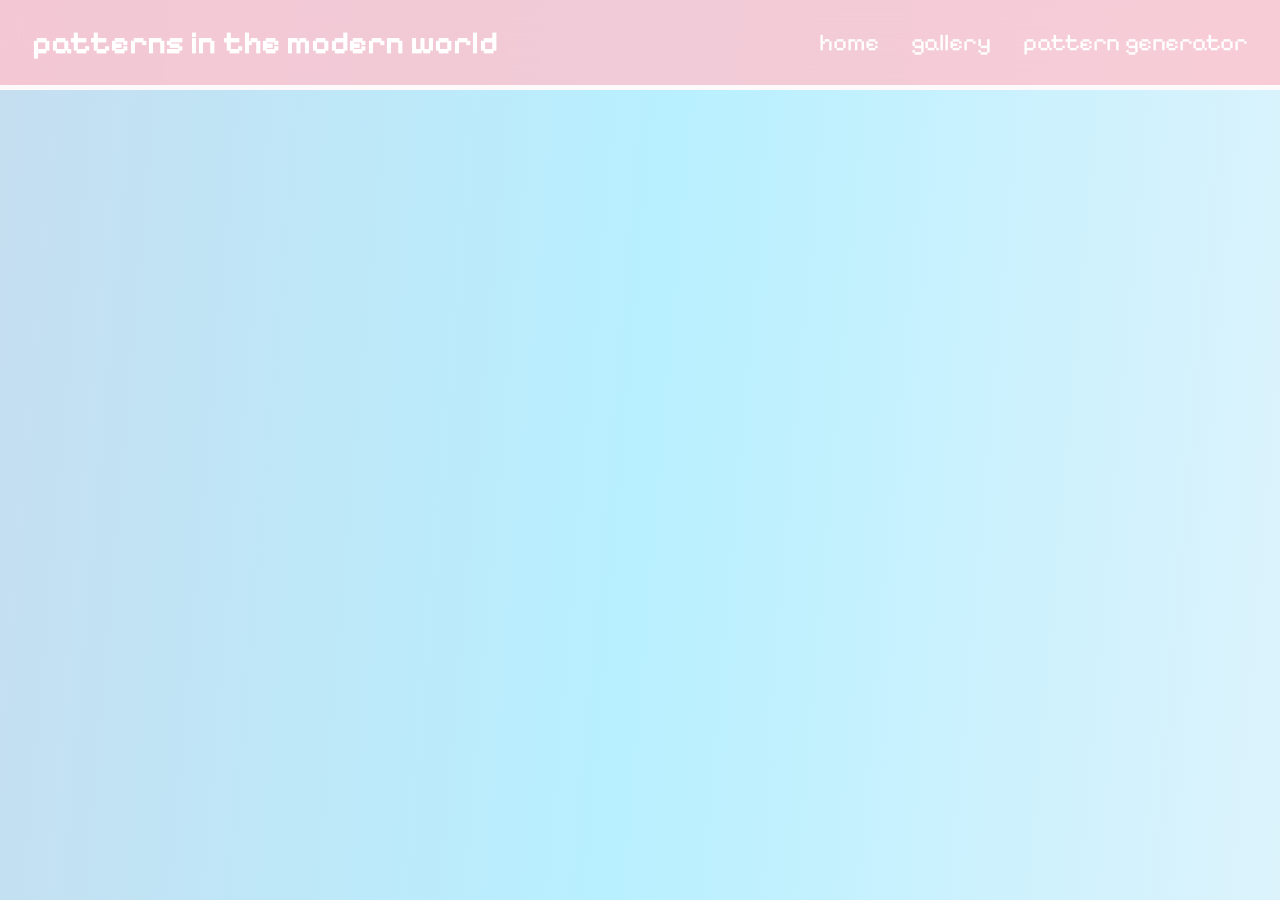
==== gallery.html @ 5f68f00e "Added cursor trail, basic introduction container on home page" ====
<!DOCTYPE html>
<html lang="en">
<head>
    <meta charset="UTF-8">
    <link href='https://fonts.googleapis.com/css?family=Pixelify Sans' rel='stylesheet'>
    <link rel="icon" href="assets/icon.ico">
    <meta name="viewport" content="width=device-width, initial-scale=1.0">
    <link rel="stylesheet" href="style.css">
    <title>Patterns in the Modern World</title>
</head>
<body>
    <div class="cursor"></div>
    <header class="nav-header">
        <h1>patterns in the modern world</h1>
        <ul>
            <li><a href="index.html">home</a></li>
            <li><a href="gallery.html">gallery</a></li>
            <li><a href="pattern_generator.html">pattern generator</a></li>
        </ul>
    </header>
    <script src="cursor.js"></script>
</body>
</html>
---- style.css ----
:root {
    --pink: #ffc2cd;
    --pink-glass: rgba(255, 194, 205, 0.8);
    --white-edge: rgba(255, 255, 255, 0.9);
    --link-hover: #d1ebff;
    --font: 'Pixelify Sans', monospace;
}

html {
    height: 100%;
    cursor: url('assets/normal_pink.gif') 8 8, auto;
}

body {
    margin: 0;
    font-family: var(--font);
    background: #c5def0; /* fallback */
    background: linear-gradient(
    95deg,
    #c5def0 0%,
    #b8f0ff 50%,
    #dcf3fc 100%
);
}

a, button {
    cursor: url('assets/link_pink.gif') 16 16, pointer;
}

.cursor, .cursor-trail {
    position: fixed;
    z-index: 9999;
    pointer-events: none;
    transform: translate(-50%, -50%);
}

.cursor-trail {
    border-radius: 50%;
}

.nav-header {
    position: sticky;
    top: 0; 
    z-index: 1000;
    box-sizing: border-box;
    width: 100%;
    height: 90px;
    padding: 0 2rem;
    display: flex;
    justify-content: space-between;
    align-items: center;
    color: white;
    background-color: var(--pink-glass);
    -webkit-backdrop-filter: blur(20px);
    backdrop-filter: blur(20px);
    border-bottom: 5px solid var(--white-edge);
}

.nav-header ul {
    display: flex;
    gap: 2rem;
    margin: 0;
    padding: 0;
    list-style: none;
}

.nav-header a {
    color: white;
    font-size: clamp(1rem, 2vw, 1.5rem);
    text-decoration: none;
    transition: color 0.2s ease;
}

.nav-header a:hover {
    color: var(--link-hover);
}

#container {
    width: 65%;
    margin: 1% auto 0;
    background-color: var(--pink);
    color: black;
    border: 2px outset var(--pink);
    border-radius: 12px;
}

#home-content {
    box-sizing: border-box;
    height: 950px;
    margin: 0 5px 5px;  
    padding: 10px;
    background: white;
    text-align: center;
    overflow: auto;
}

@media (max-width: 700px) {
.nav-header {
    height: auto;
    min-height: 90px;
    flex-direction: column;
    justify-content: center;
    gap: 0.5rem;
    padding: 0.75rem 1rem;
}
#container {
    width: 92%;
}
}

.title-bar {
    display: flex;
    justify-content: space-between;
    align-items: center;
    margin: 5px 5px 0;
    padding: 4px 6px;
    background: linear-gradient(90deg, #ff9fb2, #ffc2cd);
    color: white;
    font-size: 1.1rem;
    border-radius: 8px 8px 0 0;
    user-select: none;
}

.title-bar-controls {
    display: flex;
    gap: 4px;
}

.title-btn {
    position: relative;
    box-sizing: border-box;
    width: 22px;
    height: 22px;
    display: flex;
    align-items: center;
    justify-content: center;
    background: var(--pink);
    color: rgb(252, 242, 242);
    border: 2px outset var(--pink);
    line-height: 1;
}

.minimize::before {
    content: "";
    width: 8px;
    height: 2px;
    background: rgb(255, 255, 255);
    margin-top: 8px;
}

.maximize::before {
    content: "";
    width: 8px;
    height: 8px;
    border: 2px solid rgb(255, 255, 255);
    border-top-width: 3px;
    box-sizing: border-box;
}
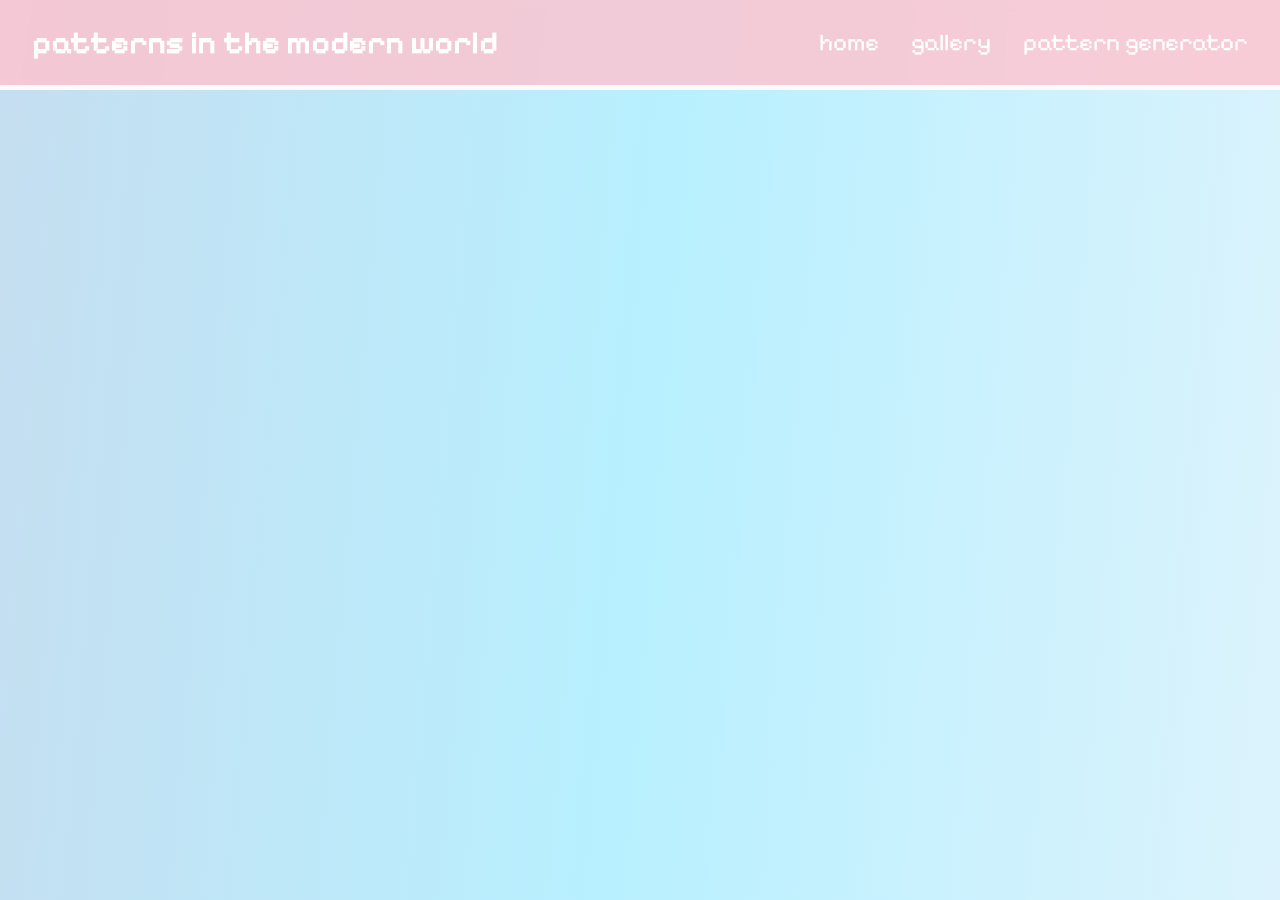
==== commit 9de182eb: "Added comment" ====
--- a/gallery.html
+++ b/gallery.html
@@ -20,4 +20,5 @@
     </header>
     <script src="cursor.js"></script>
 </body>
-</html>+</html>
+<!--this is a note-->
--- a/style.css
+++ b/style.css
@@ -1,8 +1,13 @@
+/* BASE */
 :root {
     --pink: #ffc2cd;
     --pink-glass: rgba(255, 194, 205, 0.8);
     --white-edge: rgba(255, 255, 255, 0.9);
+    --off-blue: rgb(211, 218, 253);
+    --deep-pink: rgb(255, 133, 154);
     --link-hover: #d1ebff;
+    --baby-blue: #b4deff;
+    --off-white: #f5f5f5;
     --font: 'Pixelify Sans', monospace;
 }
 
@@ -15,16 +20,11 @@
     margin: 0;
     font-family: var(--font);
     background: #c5def0; /* fallback */
-    background: linear-gradient(
-    95deg,
-    #c5def0 0%,
-    #b8f0ff 50%,
-    #dcf3fc 100%
-);
+    background: linear-gradient(95deg, #c5def0 0%, #b8f0ff 50%, #dcf3fc 100%);
 }
 
 a, button {
-    cursor: url('assets/link_pink.gif') 16 16, pointer;
+    cursor: url('assets/link_pink.gif') 8 8, pointer;
 }
 
 .cursor, .cursor-trail {
@@ -38,9 +38,10 @@
     border-radius: 50%;
 }
 
+/* NAV HEADER */
 .nav-header {
     position: sticky;
-    top: 0; 
+    top: 0;
     z-index: 1000;
     box-sizing: border-box;
     width: 100%;
@@ -51,8 +52,8 @@
     align-items: center;
     color: white;
     background-color: var(--pink-glass);
-    -webkit-backdrop-filter: blur(20px);
-    backdrop-filter: blur(20px);
+    -webkit-backdrop-filter: blur(5px);
+    backdrop-filter: blur(5px);
     border-bottom: 5px solid var(--white-edge);
 }
 
@@ -71,50 +72,69 @@
     transition: color 0.2s ease;
 }
 
-.nav-header a:hover {
+.nav-header a:hover,
+.intro-text-panel a:hover {
     color: var(--link-hover);
 }
 
-#container {
-    width: 65%;
-    margin: 1% auto 0;
+/* WINDOW FRAMES */
+#container,
+.sidebar-window {
     background-color: var(--pink);
     color: black;
     border: 2px outset var(--pink);
     border-radius: 12px;
 }
 
+#container {
+    width: 75%;
+    margin: 1% auto 0;
+}
+
+.page-layout {
+    display: flex;
+    align-items: flex-start;
+    justify-content: center;
+    gap: 20px;
+    width: 92%;
+    max-width: 1600px;
+    margin: 1% auto 0;
+}
+
+.page-layout #container {
+    flex: 1;
+    min-width: 0;
+    width: auto;
+    margin: 0;
+}
+
+.sidebar-window {
+    flex: 0 0 300px;
+    box-sizing: border-box;
+}
+
+#home-content,
+.sidebar-body {
+    box-sizing: border-box;
+    height: 590px;
+    margin: 0 5px 5px;
+    padding: 10px;
+    background: var(--off-white);
+    overflow: auto;
+}
+
 #home-content {
-    box-sizing: border-box;
-    height: 950px;
-    margin: 0 5px 5px;  
-    padding: 10px;
-    background: white;
     text-align: center;
-    overflow: auto;
-}
-
-@media (max-width: 700px) {
-.nav-header {
-    height: auto;
-    min-height: 90px;
-    flex-direction: column;
-    justify-content: center;
-    gap: 0.5rem;
-    padding: 0.75rem 1rem;
-}
-#container {
-    width: 92%;
-}
-}
-
+}
+
+/* TITLE BAR */
 .title-bar {
     display: flex;
     justify-content: space-between;
     align-items: center;
     margin: 5px 5px 0;
     padding: 4px 6px;
-    background: linear-gradient(90deg, #ff9fb2, #ffc2cd);
+    background: linear-gradient(90deg, var(--deep-pink), #ffc2cd);
     color: white;
     font-size: 1.1rem;
     border-radius: 8px 8px 0 0;
@@ -140,19 +160,213 @@
     line-height: 1;
 }
 
+.minimize::before,
+.maximize::before {
+    content: "";
+    background: white;
+}
+
 .minimize::before {
-    content: "";
     width: 8px;
     height: 2px;
-    background: rgb(255, 255, 255);
     margin-top: 8px;
 }
 
 .maximize::before {
-    content: "";
     width: 8px;
     height: 8px;
-    border: 2px solid rgb(255, 255, 255);
+    box-sizing: border-box;
+    background: none;
+    border: 2px solid white;
     border-top-width: 3px;
-    box-sizing: border-box;
+}
+
+/* MARQUEE */
+.marquee-container {
+    background: var(--deep-pink);
+    color: white;
+    padding: 5px 0;
+    margin: 10px 0;
+    border-radius: 1cap;
+    overflow: hidden;
+    white-space: nowrap;
+    border: 2px solid var(--white-edge);
+}
+
+.marquee-content {
+    display: inline-block;
+    animation: marquee 20s linear infinite;
+    font-size: 20px;
+    padding-left: 100%;
+}
+
+@keyframes marquee {
+    from { transform: translateX(0); }
+    to   { transform: translateX(-100%); }
+}
+
+/* SHARED PANEL BOX STYLE (intro n sidebar containers) */
+.intro-main-image,
+.intro-profile-img,
+.intro-text-panel,
+.sidebar-clock,
+.sidebar-featured,
+.sidebar-credits {
+    box-sizing: border-box;
+    border: 2px solid var(--deep-pink);
+    border-radius: 10px;
+}
+
+.intro-main-image,
+.intro-profile-img,
+.sidebar-featured {
+    position: relative;
+    overflow: hidden;
+    background: var(--off-blue);
+}
+
+.intro-main-image img,
+.intro-profile-img img,
+.sidebar-featured img {
+    display: block;
+    width: 100%;
+    height: 100%;
+    object-fit: cover;
+}
+
+/* INTRO WINDOW CONTENT */
+.intro-panel {
+    display: flex;
+    align-items: stretch;
+    gap: 20px;
+    margin-top: 20px;
+    text-align: left;
+}
+
+.intro-main-image {
+    flex: 0 0 30%;
+}
+
+.intro-right-panels {
+    flex: 1;
+    min-width: 0;
+    display: flex;
+    flex-direction: column;
+    gap: 20px;
+}
+
+.intro-text-panel {
+    height: 340px;
+    padding: 12px 16px;
+    overflow-y: auto;
+}
+
+.intro-text-panel a {
+    color: var(--deep-pink);
+    text-decoration: none;
+    transition: color 0.2s ease;
+}
+
+.intro-profiles {
+    display: flex;
+    gap: 12px;
+}
+
+.intro-profile-img {
+    flex: 1;
+    aspect-ratio: 1 / 1;
+}
+
+/* SIDEBAR WINDOW CONTENT */
+.sidebar-body {
+    display: flex;
+    flex-direction: column;
+    gap: 12px;
+    text-align: left;
+}
+
+.sidebar-clock {
+    padding: 12px 16px;
+    text-align: center;
+    font-family: "Geist Pixel", sans-serif;
+}
+
+#clock-time {
+    color: var(--deep-pink);
+    font-size: 2.2rem;
+    line-height: 1.1;
+}
+
+#clock-date {
+    margin-top: 4px;
+    font-size: 0.9rem;
+}
+
+.sidebar-featured {
+    flex: 1;
+    min-height: 120px;
+}
+
+.sidebar-featured-caption {
+    position: absolute;
+    left: 0;
+    right: 0;
+    bottom: 0;
+    padding: 4px 8px;
+    background: var(--pink-glass);
+    color: white;
+    font-size: 0.9rem;
+    text-align: center;
+}
+
+.sidebar-credits {
+    max-height: 150px;
+    padding: 10px 16px;
+    overflow-y: auto;
+}
+
+.sidebar-credits h2 {
+    margin: 0 0 6px;
+    color: var(--deep-pink);
+    font-size: 1.1rem;
+}
+
+.sidebar-credits ul {
+    margin: 0;
+    padding-left: 1.1rem;
+    font-size: 0.9rem;
+}
+
+
+@media (max-width: 700px) {
+    .nav-header {
+        height: auto;
+        min-height: 90px;
+        flex-direction: column;
+        justify-content: center;
+        gap: 0.5rem;
+        padding: 0.75rem 1rem;
+    }
+
+    #container {
+        width: 92%;
+    }
+
+    .page-layout {
+        flex-direction: column;
+        align-items: stretch;
+    }
+
+    .sidebar-window {
+        flex: none;
+    }
+
+    .intro-panel {
+        flex-direction: column;
+    }
+
+    .intro-main-image {
+        flex: none;
+        height: 300px;
+    }
 }
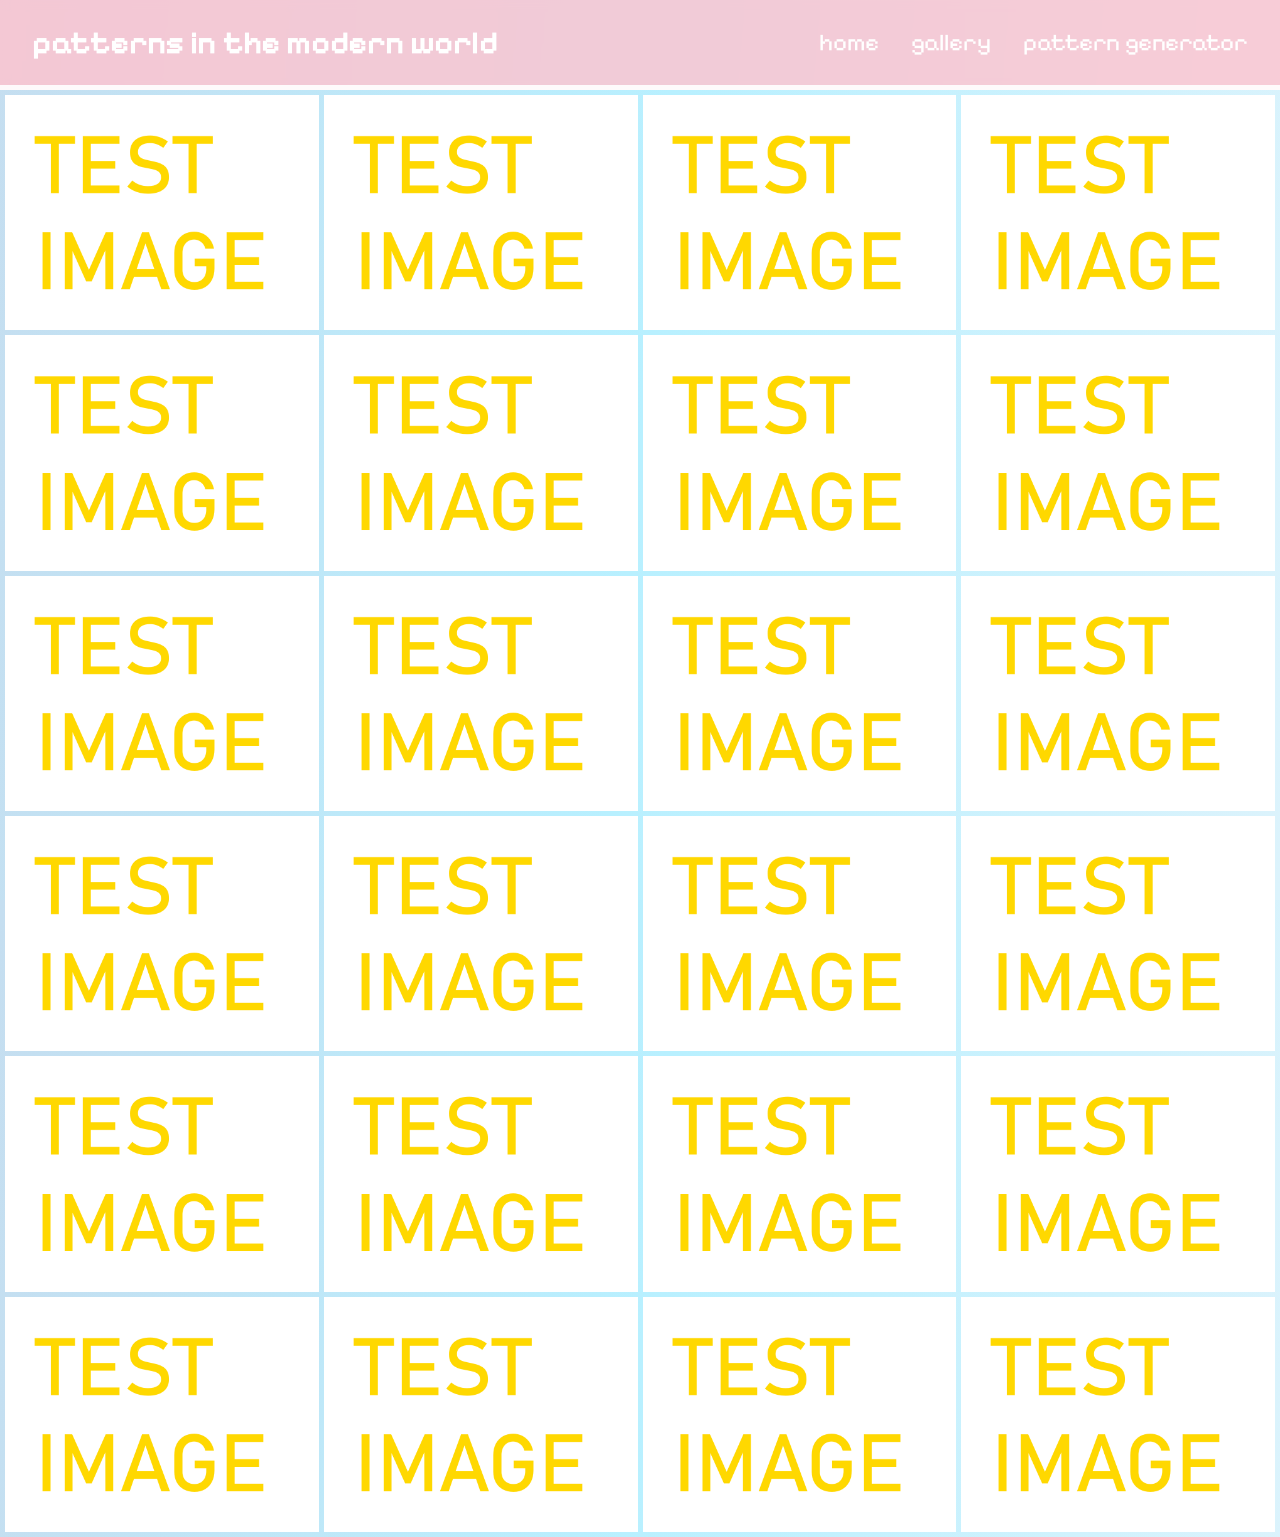
==== commit 71604be7: "Gallery v1" ====
--- a/gallery.html
+++ b/gallery.html
@@ -1,13 +1,16 @@
 <!DOCTYPE html>
 <html lang="en">
+
 <head>
     <meta charset="UTF-8">
     <link href='https://fonts.googleapis.com/css?family=Pixelify Sans' rel='stylesheet'>
     <link rel="icon" href="assets/icon.ico">
     <meta name="viewport" content="width=device-width, initial-scale=1.0">
     <link rel="stylesheet" href="style.css">
+    <link rel="stylesheet" href="gallery.css">
     <title>Patterns in the Modern World</title>
 </head>
+
 <body>
     <div class="cursor"></div>
     <header class="nav-header">
@@ -20,5 +23,36 @@
     </header>
     <script src="cursor.js"></script>
 </body>
-</html>
-<!--this is a note-->+    <div class="gallery">
+        <img src="images/dummy_img.png">
+        <img src="images/dummy_img.png">
+        <img src="images/dummy_img.png">
+        <img src="images/dummy_img.png">
+
+        <img src="images/dummy_img.png">
+        <img src="images/dummy_img.png">
+        <img src="images/dummy_img.png">
+        <img src="images/dummy_img.png">
+
+        <img src="images/dummy_img.png">
+        <img src="images/dummy_img.png">
+        <img src="images/dummy_img.png">
+        <img src="images/dummy_img.png">
+
+        <img src="images/dummy_img.png">
+        <img src="images/dummy_img.png">
+        <img src="images/dummy_img.png">
+        <img src="images/dummy_img.png">
+
+        <img src="images/dummy_img.png">
+        <img src="images/dummy_img.png">
+        <img src="images/dummy_img.png">
+        <img src="images/dummy_img.png">
+
+        <img src="images/dummy_img.png">
+        <img src="images/dummy_img.png">
+        <img src="images/dummy_img.png">
+        <img src="images/dummy_img.png">
+    </div>
+
+</html>
--- a/style.css
+++ b/style.css
@@ -7,7 +7,7 @@
     --deep-pink: rgb(255, 133, 154);
     --link-hover: #d1ebff;
     --baby-blue: #b4deff;
-    --off-white: #f5f5f5;
+    --off-white: #fefdfd;
     --font: 'Pixelify Sans', monospace;
 }
 
--- a/gallery.css
+++ b/gallery.css
@@ -0,0 +1,17 @@
+.gallery {
+    padding: 5px 5px 5px 5px; 
+
+    display: grid;
+    grid-template-columns: 0.25fr 0.25fr 0.25fr 0.25fr;
+    column-gap: 5px;
+    row-gap: 5px;
+    align-items: center;
+ 
+    overflow: hidden;
+    }
+    
+img {
+    width: 100%;
+    height: auto;
+    display: block;
+    }
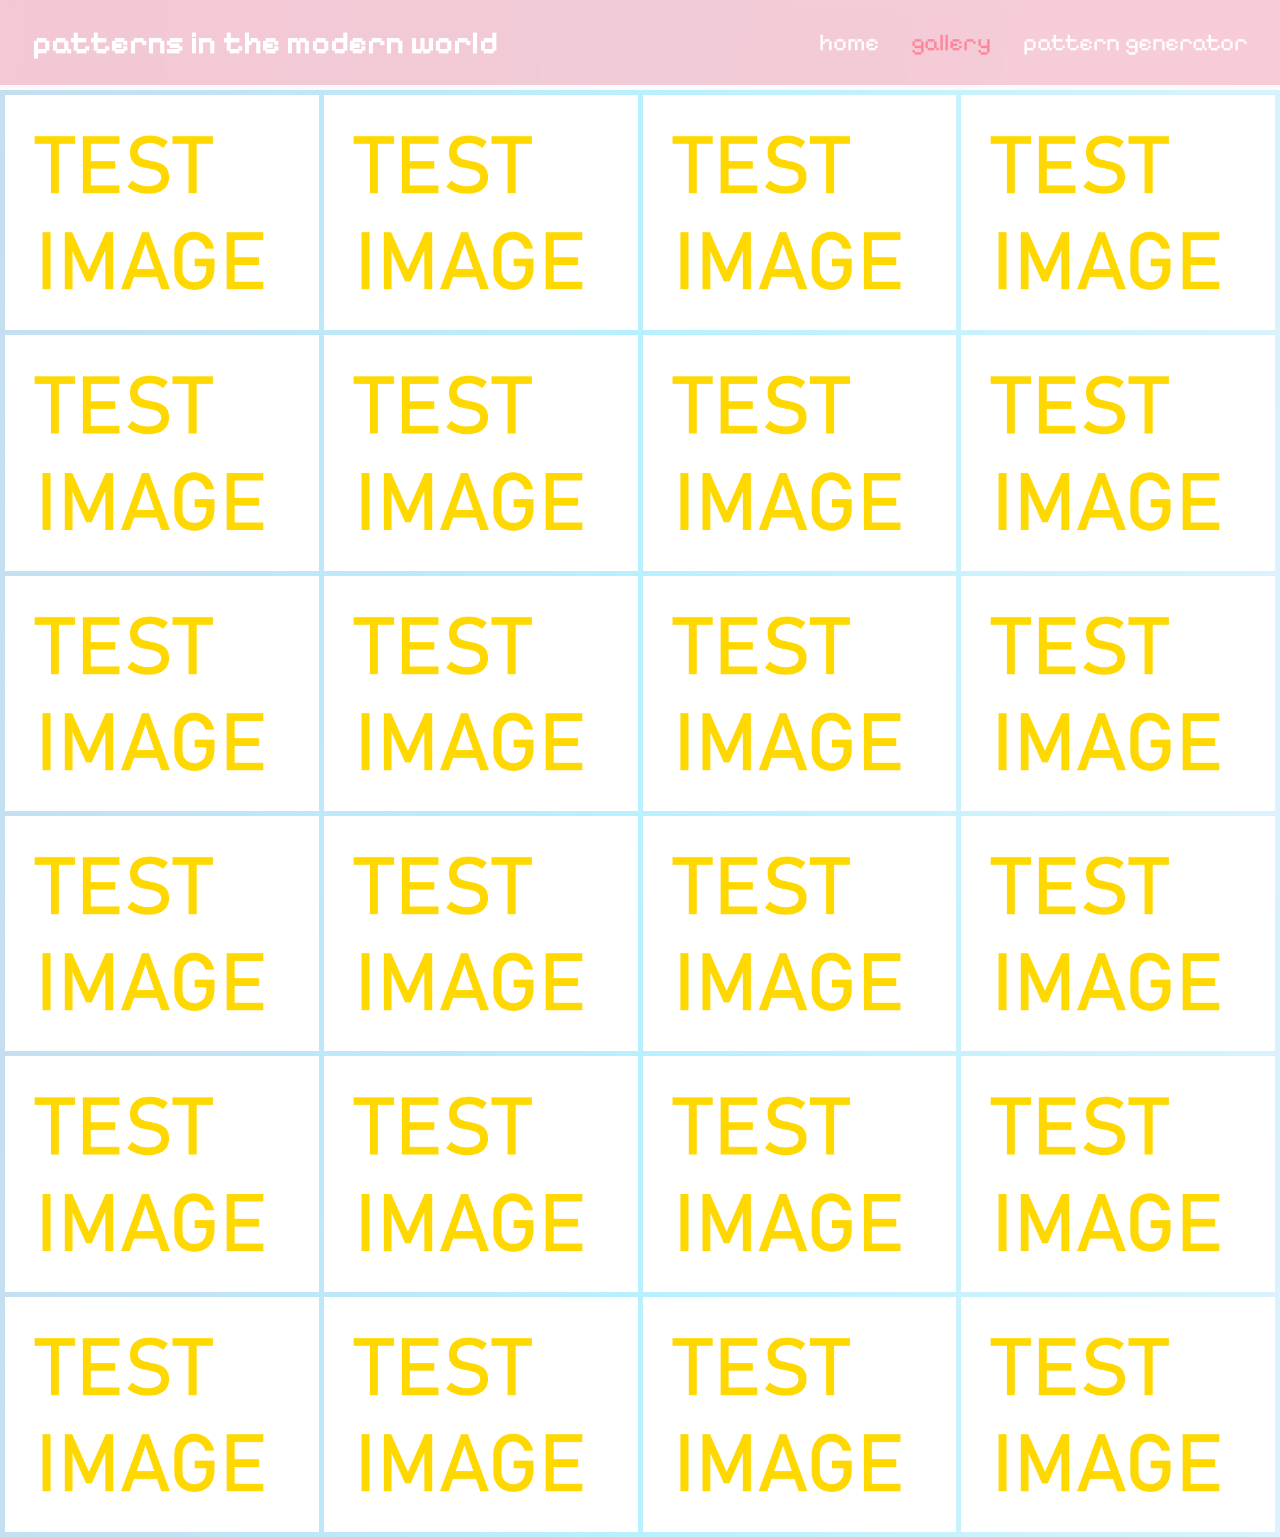
==== commit b59c8180: "Updated selected tab on nav" ====
--- a/gallery.html
+++ b/gallery.html
@@ -17,7 +17,7 @@
         <h1>patterns in the modern world</h1>
         <ul>
             <li><a href="index.html">home</a></li>
-            <li><a href="gallery.html">gallery</a></li>
+            <li><a class="active" href="gallery.html">gallery</a></li>
             <li><a href="pattern_generator.html">pattern generator</a></li>
         </ul>
     </header>
--- a/style.css
+++ b/style.css
@@ -77,6 +77,10 @@
     color: var(--link-hover);
 }
 
+.nav-header a.active {
+    color: var(--deep-pink);
+}
+
 /* WINDOW FRAMES */
 #container,
 .sidebar-window {
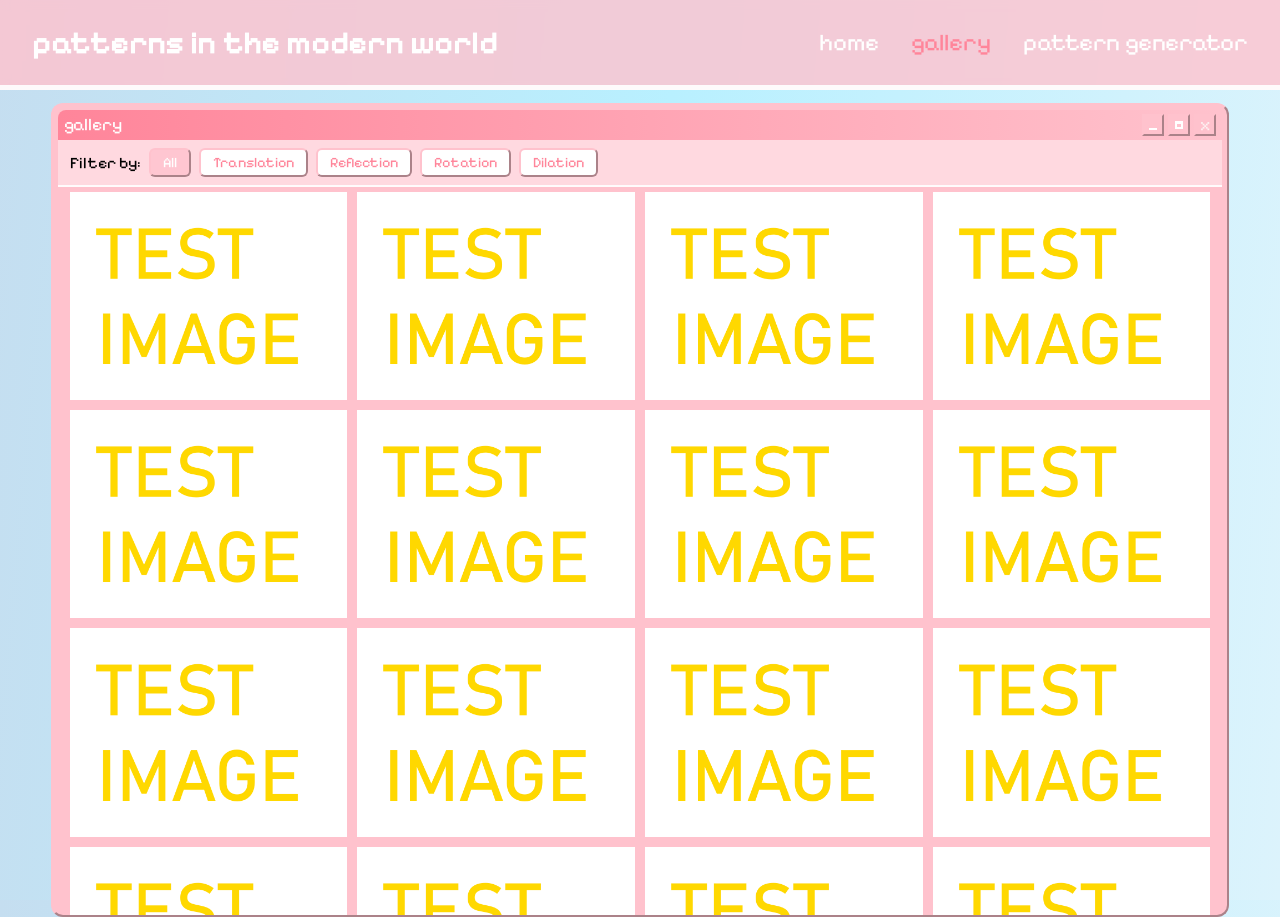
==== commit e15624a8: "Gallery v1.2" ====
--- a/gallery.html
+++ b/gallery.html
@@ -11,7 +11,7 @@
     <title>Patterns in the Modern World</title>
 </head>
 
-<body>
+<body class="no-scrollbar">
     <div class="cursor"></div>
     <header class="nav-header">
         <h1>patterns in the modern world</h1>
@@ -22,37 +22,98 @@
         </ul>
     </header>
     <script src="cursor.js"></script>
-</body>
-    <div class="gallery">
-        <img src="images/dummy_img.png">
-        <img src="images/dummy_img.png">
-        <img src="images/dummy_img.png">
-        <img src="images/dummy_img.png">
+    
+    <div class="page-layout">
+        <div id="container">
+            <div class="title-bar">
+                <span class="title-bar-text">gallery</span>
+                <div class="title-bar-controls" aria-hidden="true">
+                    <span class="title-btn minimize"></span>
+                    <span class="title-btn maximize"></span>
+                    <span class="title-btn close">x</span>
+                </div>
+            </div>
 
-        <img src="images/dummy_img.png">
-        <img src="images/dummy_img.png">
-        <img src="images/dummy_img.png">
-        <img src="images/dummy_img.png">
+            <div class="gallery-filter">
+                Filter by:
+                <button class="filter-btn active" data-filter="all">All</button>
+                <button class="filter-btn" data-filter="translation">Translation</button>
+                <button class="filter-btn" data-filter="reflection">Reflection</button>
+                <button class="filter-btn" data-filter="rotation">Rotation</button>
+                <button class="filter-btn" data-filter="dilation">Dilation</button>
+            </div>
 
-        <img src="images/dummy_img.png">
-        <img src="images/dummy_img.png">
-        <img src="images/dummy_img.png">
-        <img src="images/dummy_img.png">
+            <div class="gallery">
 
-        <img src="images/dummy_img.png">
-        <img src="images/dummy_img.png">
-        <img src="images/dummy_img.png">
-        <img src="images/dummy_img.png">
+                <div class="gallery-item" data-category="translation">
+                    <img src="images/dummy_img.png" alt="Translation pattern">
+                </div>
 
-        <img src="images/dummy_img.png">
-        <img src="images/dummy_img.png">
-        <img src="images/dummy_img.png">
-        <img src="images/dummy_img.png">
+                <div class="gallery-item" data-category="reflection">
+                    <img src="images/dummy_img.png" alt="Reflection pattern">
+                </div>
 
-        <img src="images/dummy_img.png">
-        <img src="images/dummy_img.png">
-        <img src="images/dummy_img.png">
-        <img src="images/dummy_img.png">
+                <div class="gallery-item" data-category="rotation">
+                    <img src="images/dummy_img.png" alt="Rotation pattern">
+                </div>
+
+                <div class="gallery-item" data-category="dilation">
+                    <img src="images/dummy_img.png" alt="Dilation pattern">
+                </div>
+
+                <div class="gallery-item" data-category="translation">
+                    <img src="images/dummy_img.png" alt="Translation pattern">
+                </div>
+
+                <div class="gallery-item" data-category="reflection">
+                    <img src="images/dummy_img.png" alt="Reflection pattern">
+                </div>
+
+                <div class="gallery-item" data-category="translation">
+                    <img src="images/dummy_img.png" alt="Translation pattern">
+                </div>
+
+                <div class="gallery-item" data-category="reflection">
+                    <img src="images/dummy_img.png" alt="Reflection pattern">
+                </div>
+
+                <div class="gallery-item" data-category="translation">
+                    <img src="images/dummy_img.png" alt="Translation pattern">
+                </div>
+
+                <div class="gallery-item" data-category="reflection">
+                    <img src="images/dummy_img.png" alt="Reflection pattern">
+                </div>
+
+                <div class="gallery-item" data-category="rotation">
+                    <img src="images/dummy_img.png" alt="Rotation pattern">
+                </div>
+
+                <div class="gallery-item" data-category="reflection">
+                    <img src="images/dummy_img.png" alt="Dilation pattern">
+                </div>
+
+                <div class="gallery-item" data-category="translation">
+                    <img src="images/dummy_img.png" alt="Translation pattern">
+                </div>
+
+                <div class="gallery-item" data-category="reflection">
+                    <img src="images/dummy_img.png" alt="Reflection pattern">
+                </div>
+
+                <div class="gallery-item" data-category="translation">
+                    <img src="images/dummy_img.png" alt="Translation pattern">
+                </div>
+
+                <div class="gallery-item" data-category="translation">
+                    <img src="images/dummy_img.png" alt="Reflection pattern">
+                </div>
+
+            </div>
+        </div>
     </div>
 
+    <script src="gallery.js"></script>
+</body>
+
 </html>
--- a/style.css
+++ b/style.css
@@ -14,6 +14,15 @@
 html {
     height: 100%;
     cursor: url('assets/normal_pink.gif') 8 8, auto;
+
+    /* removes scroll bar */
+    overflow-y: scroll;
+    scrollbar-width: none;
+    -ms-overflow-style: none;
+}
+
+html::-webkit-scrollbar {
+    display: none;
 }
 
 body {
--- a/gallery.css
+++ b/gallery.css
@@ -1,17 +1,100 @@
+/* MAIN CONTAINER */
+#container {
+    display: flex;
+    flex-direction: column;
+    height: calc(100vh - 90px);
+    min-height: 0;
+}
+
+
+/* TITLE BAR */
+.title-bar {
+    flex-shrink: 0;
+}
+
+
+/* PINK FILTER BAR */
+.gallery-filter {
+    display: flex;
+    flex-wrap: wrap;
+    align-items: center;
+    gap: 8px;
+
+    margin: 0 5px;
+    padding: 8px 12px;
+
+    background: #ffd9e0;
+    border-bottom: 2px solid var(--white-edge);
+
+    flex-shrink: 0;
+}
+
+
+/* FILTER BUTTONS */
+.filter-btn {
+    padding: 4px 12px;
+    font-family: var(--font);
+    font-size: 0.9rem;
+    color: var(--deep-pink);
+    background: white;
+    border: 2px outset var(--pink);
+    border-radius: 6px;
+    cursor: pointer;
+}
+
+.filter-btn:hover {
+    background: var(--link-hover);
+}
+
+.filter-btn.active {
+    background-color: var(--pink-glass);
+    color: white;
+}
+
+
+/* SCROLLABLE GALLERY */
 .gallery {
-    padding: 5px 5px 5px 5px; 
+    padding: 5px;
 
     display: grid;
-    grid-template-columns: 0.25fr 0.25fr 0.25fr 0.25fr;
-    column-gap: 5px;
-    row-gap: 5px;
+    grid-template-columns: repeat(4, 0.245fr);
+    column-gap: 10px;
+    row-gap: 10px;
+
+    justify-content: center;
+    align-content: start;
     align-items: center;
- 
-    overflow: hidden;
-    }
-    
-img {
+
+    flex: 1;
+    min-height: 0;
+    overflow-y: auto;
+
+    scrollbar-width: none;
+    -ms-overflow-style: none;
+}
+
+.gallery::-webkit-scrollbar {
+    display: none;
+}
+
+
+/* GALLERY IMAGES */
+.gallery img {
     width: 100%;
     height: auto;
     display: block;
-    }+}
+
+.gallery-item {
+    width: 100%;
+}
+
+.gallery-item img {
+    width: 100%;
+    height: auto;
+    display: block;
+}
+
+.gallery-item.hide {
+    display: none;
+}
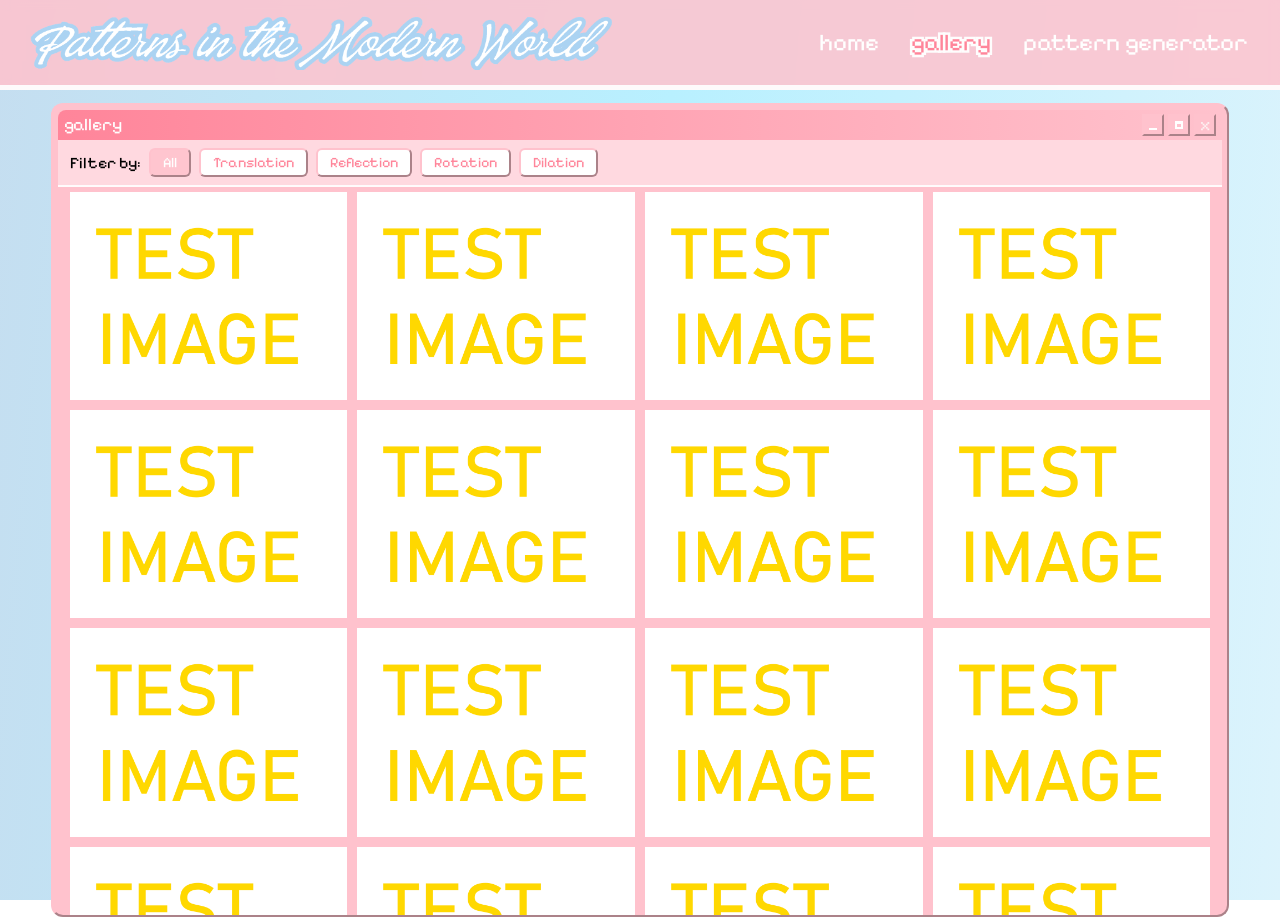
==== commit 7b7c09aa: "Some style changes 1. Added my profile image 2. Slightly turned down the nav bar opacity 3. Added si" ====
--- a/gallery.html
+++ b/gallery.html
@@ -14,7 +14,11 @@
 <body class="no-scrollbar">
     <div class="cursor"></div>
     <header class="nav-header">
-        <h1>patterns in the modern world</h1>
+        <h1 class="site-logo">
+            <a href="index.html">
+                <img src="assets/site-logo.png" alt="patterns in the modern world">
+            </a>
+        </h1>
         <ul>
             <li><a href="index.html">home</a></li>
             <li><a class="active" href="gallery.html">gallery</a></li>
--- a/style.css
+++ b/style.css
@@ -1,7 +1,7 @@
 /* BASE */
 :root {
     --pink: #ffc2cd;
-    --pink-glass: rgba(255, 194, 205, 0.8);
+    --pink-glass: rgba(255, 194, 205, 0.85);
     --white-edge: rgba(255, 255, 255, 0.9);
     --off-blue: rgb(211, 218, 253);
     --deep-pink: rgb(255, 133, 154);
@@ -28,8 +28,13 @@
 body {
     margin: 0;
     font-family: var(--font);
-    background: #c5def0; /* fallback */
-    background: linear-gradient(95deg, #c5def0 0%, #b8f0ff 50%, #dcf3fc 100%);
+    background-image: 
+        url('assets/calm-blue.PNG'),
+        linear-gradient(95deg, #c5def0 0%, #b8f0ff 50%, #dcf3fc 100%);
+    background-size: cover;
+    background-repeat: no-repeat;
+    background-attachment: fixed;
+    background-position: center center;
 }
 
 a, button {
@@ -88,6 +93,30 @@
 
 .nav-header a.active {
     color: var(--deep-pink);
+    -webkit-text-stroke: 5px var(--off-white);
+    paint-order: stroke fill;
+}
+
+/* SITE LOGO */
+.site-logo {
+    margin: 0;
+    height: 100%;
+    display: flex;
+    align-items: center;
+}
+
+.site-logo a {
+    display: flex;
+    align-items: center;
+    height: 100%;
+}
+
+.site-logo img {
+    display: block;
+    height: 55px;  
+    width: auto;  
+    position: relative;
+    left: -15px;   
 }
 
 /* WINDOW FRAMES */
@@ -307,6 +336,7 @@
 #clock-time {
     color: var(--deep-pink);
     font-size: 2.2rem;
+    font-weight: 800;
     line-height: 1.1;
 }
 
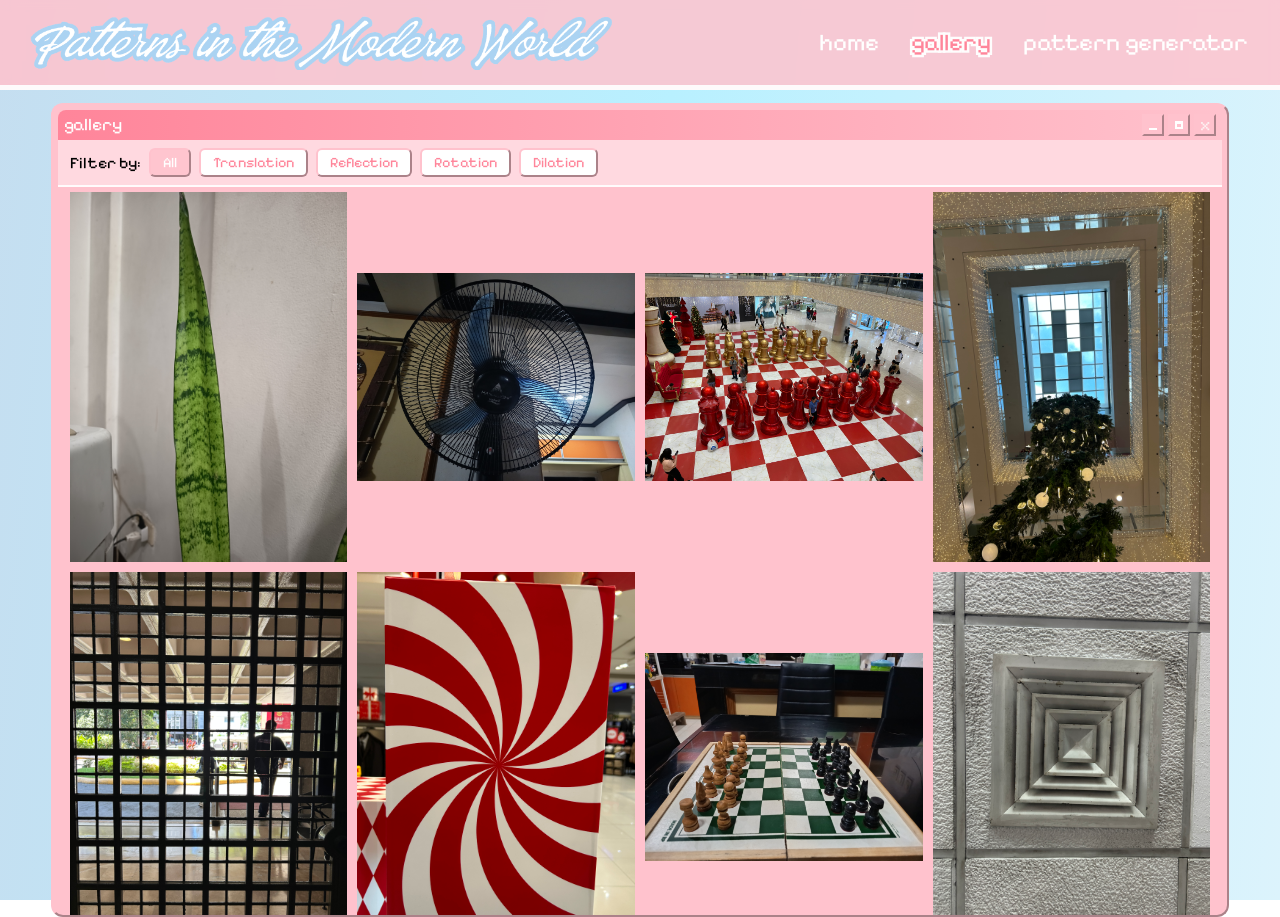
==== commit f0e470c6: "Gallery v2" ====
--- a/gallery.html
+++ b/gallery.html
@@ -1,123 +1,480 @@
+
 <!DOCTYPE html>
 <html lang="en">
 
 <head>
     <meta charset="UTF-8">
-    <link href='https://fonts.googleapis.com/css?family=Pixelify Sans' rel='stylesheet'>
+    <link href="https://fonts.googleapis.com/css?family=Pixelify+Sans" rel="stylesheet">
     <link rel="icon" href="assets/icon.ico">
     <meta name="viewport" content="width=device-width, initial-scale=1.0">
+
     <link rel="stylesheet" href="style.css">
     <link rel="stylesheet" href="gallery.css">
+
     <title>Patterns in the Modern World</title>
 </head>
 
 <body class="no-scrollbar">
+
     <div class="cursor"></div>
+
+    <!-- ================================== -->
+    <!-- NAVIGATION BAR -->
+    <!-- ================================== -->
+
     <header class="nav-header">
+
         <h1 class="site-logo">
             <a href="index.html">
                 <img src="assets/site-logo.png" alt="patterns in the modern world">
             </a>
         </h1>
+
         <ul>
             <li><a href="index.html">home</a></li>
             <li><a class="active" href="gallery.html">gallery</a></li>
             <li><a href="pattern_generator.html">pattern generator</a></li>
         </ul>
+
     </header>
+
     <script src="cursor.js"></script>
-    
+
+
+    <!-- ================================== -->
+    <!-- GALLERY LAYOUT -->
+    <!-- ================================== -->
+
     <div class="page-layout">
+
         <div id="container">
+
+            <!-- GALLERY TITLE BAR -->
+
             <div class="title-bar">
+
                 <span class="title-bar-text">gallery</span>
+
                 <div class="title-bar-controls" aria-hidden="true">
                     <span class="title-btn minimize"></span>
                     <span class="title-btn maximize"></span>
                     <span class="title-btn close">x</span>
                 </div>
-            </div>
+
+            </div>
+
+
+            <!-- ================================== -->
+            <!-- FILTER BUTTONS -->
+            <!-- ================================== -->
 
             <div class="gallery-filter">
+
                 Filter by:
-                <button class="filter-btn active" data-filter="all">All</button>
-                <button class="filter-btn" data-filter="translation">Translation</button>
-                <button class="filter-btn" data-filter="reflection">Reflection</button>
-                <button class="filter-btn" data-filter="rotation">Rotation</button>
-                <button class="filter-btn" data-filter="dilation">Dilation</button>
-            </div>
+
+                <button class="filter-btn active" data-filter="all">
+                    All
+                </button>
+
+                <button class="filter-btn" data-filter="translation">
+                    Translation
+                </button>
+
+                <button class="filter-btn" data-filter="reflection">
+                    Reflection
+                </button>
+
+                <button class="filter-btn" data-filter="rotation">
+                    Rotation
+                </button>
+
+                <button class="filter-btn" data-filter="dilation">
+                    Dilation
+                </button>
+
+            </div>
+
+
+            <!-- ================================== -->
+            <!-- GALLERY IMAGES -->
+            <!-- ================================== -->
 
             <div class="gallery">
 
-                <div class="gallery-item" data-category="translation">
-                    <img src="images/dummy_img.png" alt="Translation pattern">
-                </div>
-
-                <div class="gallery-item" data-category="reflection">
-                    <img src="images/dummy_img.png" alt="Reflection pattern">
-                </div>
-
-                <div class="gallery-item" data-category="rotation">
-                    <img src="images/dummy_img.png" alt="Rotation pattern">
-                </div>
-
-                <div class="gallery-item" data-category="dilation">
-                    <img src="images/dummy_img.png" alt="Dilation pattern">
-                </div>
-
-                <div class="gallery-item" data-category="translation">
-                    <img src="images/dummy_img.png" alt="Translation pattern">
-                </div>
-
-                <div class="gallery-item" data-category="reflection">
-                    <img src="images/dummy_img.png" alt="Reflection pattern">
-                </div>
-
-                <div class="gallery-item" data-category="translation">
-                    <img src="images/dummy_img.png" alt="Translation pattern">
-                </div>
-
-                <div class="gallery-item" data-category="reflection">
-                    <img src="images/dummy_img.png" alt="Reflection pattern">
-                </div>
-
-                <div class="gallery-item" data-category="translation">
-                    <img src="images/dummy_img.png" alt="Translation pattern">
-                </div>
-
-                <div class="gallery-item" data-category="reflection">
-                    <img src="images/dummy_img.png" alt="Reflection pattern">
-                </div>
-
-                <div class="gallery-item" data-category="rotation">
-                    <img src="images/dummy_img.png" alt="Rotation pattern">
-                </div>
-
-                <div class="gallery-item" data-category="reflection">
-                    <img src="images/dummy_img.png" alt="Dilation pattern">
-                </div>
-
-                <div class="gallery-item" data-category="translation">
-                    <img src="images/dummy_img.png" alt="Translation pattern">
-                </div>
-
-                <div class="gallery-item" data-category="reflection">
-                    <img src="images/dummy_img.png" alt="Reflection pattern">
-                </div>
-
-                <div class="gallery-item" data-category="translation">
-                    <img src="images/dummy_img.png" alt="Translation pattern">
-                </div>
-
-                <div class="gallery-item" data-category="translation">
-                    <img src="images/dummy_img.png" alt="Reflection pattern">
-                </div>
-
-            </div>
+
+                <!-- DILATION -->
+
+                <div class="gallery-item"
+                    data-category="dilation"
+                    data-title="Dilation Pattern - ALB Pond"
+                    data-description="A pattern created by enlarging or reducing a shape while maintaining its proportions.">
+
+                    <img src="images/dilation-ALB_pond (1).png"
+                        alt="Dilation pattern - ALB Pond">
+
+                </div>
+
+
+                <div class="gallery-item"
+                    data-category="dilation"
+                    data-title="Dilation Pattern - SM Grocery"
+                    data-description="A pattern created by enlarging or reducing a shape while maintaining its proportions.">
+
+                    <img src="images/dilation-SMGrocery (1).JPG"
+                        alt="Dilation pattern - SM Grocery">
+
+                </div>
+
+
+                <div class="gallery-item"
+                    data-category="dilation"
+                    data-title="Dilation Pattern - Vent ACB"
+                    data-description="A pattern created by enlarging or reducing a shape while maintaining its proportions.">
+
+                    <img src="images/dilation-ventACB (1).JPG"
+                        alt="Dilation pattern - Vent ACB">
+
+                </div>
+
+
+                <!-- DILATION + TRANSLATION -->
+
+                <div class="gallery-item"
+                    data-category="dilation"
+                    data-title="Dilation and Translation Pattern - ALB Gate"
+                    data-description="A pattern combining dilation and translation, demonstrating changes in size alongside the movement of shapes across a surface.">
+
+                    <img src="images/dilationtranslation-ALBgate (1).JPG"
+                        alt="Dilation and translation pattern - ALB Gate">
+
+                </div>
+
+
+
+                <!-- REFLECTION -->
+
+                <div class="gallery-item"
+                    data-category="reflection"
+                    data-title="Reflection Pattern - Building Behind KFC"
+                    data-description="A pattern created by flipping a shape across a line, producing a mirror image.">
+
+                    <img src="images/reflection-bldgbehindkfc (1).JPG"
+                        alt="Reflection pattern - Building Behind KFC">
+
+                </div>
+
+
+                <div class="gallery-item"
+                    data-category="reflection"
+                    data-title="Reflection Pattern - Car Megamall"
+                    data-description="A design that demonstrates symmetry through the reflection of shapes across an axis.">
+
+                    <img src="images/reflection-CarMegamall (1).JPG"
+                        alt="Reflection pattern - Car Megamall">
+
+                </div>
+
+
+                <div class="gallery-item"
+                    data-category="reflection"
+                    data-title="Reflection Pattern - Chess MEGAC"
+                    data-description="A repeating arrangement that uses mirror images to create visual symmetry.">
+
+                    <img src="images/reflection-chessMEGAC (1).JPG"
+                        alt="Reflection pattern - Chess MEGAC">
+
+                </div>
+
+
+                <div class="gallery-item"
+                    data-category="reflection"
+                    data-title="Reflection Pattern - MEGAC Second Floor"
+                    data-description="A geometric design that uses reflection to produce symmetrical arrangements.">
+
+                    <img src="images/reflection-MEGACsecondfloor (1).JPG"
+                        alt="Reflection pattern - MEGAC Second Floor">
+
+                </div>
+
+
+                <div class="gallery-item"
+                    data-category="reflection"
+                    data-title="Reflection Pattern - Ortigas Extension"
+                    data-description="A pattern demonstrating symmetry through reflected shapes and arrangements.">
+
+                    <img src="images/reflection-Ortigas extension, st. Joseph subd (chess) (1).jpg"
+                        alt="Reflection pattern - Ortigas Extension">
+
+                </div>
+
+
+
+                <!-- REFLECTION + TRANSLATION -->
+
+                <div class="gallery-item"
+                    data-category="reflection"
+                    data-title="Reflection and Translation Pattern - MEGAC"
+                    data-description="A pattern combining reflection and translation, using mirrored shapes and repeated movements to create a geometric arrangement.">
+
+                    <img src="images/reflectiontranslation-MEGAC (1).JPG"
+                        alt="Reflection and translation pattern - MEGAC">
+
+                </div>
+
+
+
+                <!-- ROTATION -->
+
+                <div class="gallery-item"
+                    data-category="rotation"
+                    data-title="Rotation Pattern - Ortigas Extension"
+                    data-description="A pattern formed by turning a shape around a fixed point at a specific angle.">
+
+                    <img src="images/rotation-Ortigas extension, st. Joseph subd (1).jpg"
+                        alt="Rotation pattern - Ortigas Extension">
+
+                </div>
+
+
+                <div class="gallery-item"
+                    data-category="rotation"
+                    data-title="Rotation Pattern - Residencia 8888"
+                    data-description="A repeating design created by rotating shapes around a common center point.">
+
+                    <img src="images/rotation-residencia8888 (1).JPG"
+                        alt="Rotation pattern - Residencia 8888">
+
+                </div>
+
+
+                <div class="gallery-item"
+                    data-category="rotation"
+                    data-title="Rotation Pattern - Spiral Megamall Department Store"
+                    data-description="A pattern created through the repeated rotation of shapes around a common center.">
+
+                    <img src="images/rotation-SpiralMegamallDepartmentStore (1).JPG"
+                        alt="Rotation pattern - Spiral Megamall Department Store">
+
+                </div>
+
+
+                <div class="gallery-item"
+                    data-category="rotation"
+                    data-title="Rotation Pattern - UA&P Gate"
+                    data-description="A pattern formed by turning shapes around a fixed point, creating a sense of movement and symmetry.">
+
+                    <img src="images/rotation-UAPgate (1).JPG"
+                        alt="Rotation pattern - UA&P Gate">
+
+                </div>
+
+
+
+                <!-- TRANSLATION -->
+
+                <div class="gallery-item"
+                    data-category="translation"
+                    data-title="Translation Pattern - UCAF Wall"
+                    data-description="A pattern formed by shifting identical shapes while preserving their original orientation.">
+
+                    <img src="images/translation_wallUCAF (1).JPG"
+                        alt="Translation pattern - UCAF Wall">
+
+                </div>
+
+
+                <div class="gallery-item"
+                    data-category="translation"
+                    data-title="Translation Pattern - ACB Building Floor"
+                    data-description="A geometric pattern that maintains the same shape and orientation through repeated displacement.">
+
+                    <img src="images/translation-ACB_buildingfloor (1).png"
+                        alt="Translation pattern - ACB Building Floor">
+
+                </div>
+
+
+                <div class="gallery-item"
+                    data-category="translation"
+                    data-title="Translation Pattern - Building Behind KFC"
+                    data-description="A repeating pattern created by moving shapes across a plane without rotating or resizing them.">
+
+                    <img src="images/translation-bldgbehindkfc (1).JPG"
+                        alt="Translation pattern - Building Behind KFC">
+
+                </div>
+
+
+                <div class="gallery-item"
+                    data-category="translation"
+                    data-title="Translation Pattern - Ortigas Extension"
+                    data-description="A pattern created by repeating shapes through equal movements in a particular direction.">
+
+                    <img src="images/translation-Ortigas extension, st. Joseph subd (1).jpg"
+                        alt="Translation pattern - Ortigas Extension">
+
+                </div>
+
+
+                <div class="gallery-item"
+                    data-category="translation"
+                    data-title="Translation Pattern - Ortigas Extension 02"
+                    data-description="A geometric arrangement created through the consistent movement of shapes across a surface.">
+
+                    <img src="images/translation-Ortigas extension, st. Joseph subd(1) (1).jpg"
+                        alt="Translation pattern - Ortigas Extension 02">
+
+                </div>
+
+
+            </div>
+
         </div>
+
     </div>
 
+
+
+    <!-- ================================== -->
+    <!-- RETRO IMAGE VIEWER -->
+    <!-- ================================== -->
+
+    <div class="image-viewer"
+        id="imageViewer"
+        role="dialog"
+        aria-modal="true"
+        aria-hidden="true"
+        aria-label="Image viewer">
+
+
+        <div class="viewer-window">
+
+
+            <!-- VIEWER TITLE BAR -->
+
+            <div class="title-bar">
+
+                <span class="title-bar-text">image_viewer.exe</span>
+
+                <div class="title-bar-controls">
+
+                    <button class="title-btn close"
+                        id="closeViewer">
+                        x
+                    </button>
+
+                </div>
+
+            </div>
+
+
+
+            <!-- VIEWER CONTENT -->
+
+            <div class="viewer-content">
+
+
+                <!-- SELECTED IMAGE -->
+
+                <div class="viewer-image-container">
+
+
+                    <!-- PREVIOUS IMAGE -->
+
+                    <button class="viewer-arrow viewer-arrow-left"
+                        id="prevImage"
+                        type="button"
+                        aria-label="Previous image">
+
+                        &#9664;
+
+                    </button>
+
+
+                    <!-- ENLARGED IMAGE -->
+
+                    <img
+                        id="selectedImage"
+                        src=""
+                        alt="Selected gallery image">
+
+
+                    <!-- NEXT IMAGE -->
+
+                    <button class="viewer-arrow viewer-arrow-right"
+                        id="nextImage"
+                        type="button"
+                        aria-label="Next image">
+
+                        &#9654;
+
+                    </button>
+
+
+                </div>
+
+
+
+                <!-- IMAGE DESCRIPTION -->
+
+                <div class="viewer-description">
+
+                    <h2 id="imageTitle">
+                        IMAGE TITLE
+                    </h2>
+
+
+                    <div class="description-divider"></div>
+
+
+                    <p id="imageDescription">
+                        Image description goes here.
+                    </p>
+
+
+                    <div class="image-category">
+
+                        CATEGORY:
+
+                        <span id="imageCategory">
+                            TRANSLATION
+                        </span>
+
+                    </div>
+
+                </div>
+
+
+            </div>
+
+
+
+            <!-- VIEWER FOOTER -->
+
+            <div class="viewer-footer">
+
+                <span class="viewer-hint">
+                    USE THE ARROW KEYS TO BROWSE
+                </span>
+
+                <span id="imageCounter">
+                    01 / 19
+                </span>
+
+            </div>
+
+
+        </div>
+
+    </div>
+
+
+
+    <!-- ================================== -->
+    <!-- JAVASCRIPT -->
+    <!-- ================================== -->
+
     <script src="gallery.js"></script>
+
 </body>
-
-</html>+</html>
--- a/gallery.css
+++ b/gallery.css
@@ -1,4 +1,8 @@
-/* MAIN CONTAINER */
+
+/* ========================================
+   MAIN CONTAINER
+======================================== */
+
 #container {
     display: flex;
     flex-direction: column;
@@ -8,12 +12,16 @@
 
 
 /* TITLE BAR */
+
 .title-bar {
     flex-shrink: 0;
 }
 
 
-/* PINK FILTER BAR */
+/* ========================================
+   PINK FILTER BAR
+======================================== */
+
 .gallery-filter {
     display: flex;
     flex-wrap: wrap;
@@ -31,6 +39,7 @@
 
 
 /* FILTER BUTTONS */
+
 .filter-btn {
     padding: 4px 12px;
     font-family: var(--font);
@@ -52,7 +61,10 @@
 }
 
 
-/* SCROLLABLE GALLERY */
+/* ========================================
+   SCROLLABLE GALLERY
+======================================== */
+
 .gallery {
     padding: 5px;
 
@@ -79,6 +91,7 @@
 
 
 /* GALLERY IMAGES */
+
 .gallery img {
     width: 100%;
     height: auto;
@@ -87,6 +100,7 @@
 
 .gallery-item {
     width: 100%;
+    cursor: pointer;
 }
 
 .gallery-item img {
@@ -97,4 +111,468 @@
 
 .gallery-item.hide {
     display: none;
-}+}
+
+
+/* ========================================
+   RETRO IMAGE VIEWER WINDOW
+======================================== */
+
+body.viewer-open {
+    overflow: hidden;
+}
+
+
+/* DARK BACKGROUND */
+
+.image-viewer {
+    position: fixed;
+    inset: 0;
+    z-index: 2000;
+
+    display: flex;
+    align-items: center;
+    justify-content: center;
+
+    padding: 24px;
+    box-sizing: border-box;
+
+    background: rgba(31, 35, 58, 0.72);
+
+    backdrop-filter: blur(5px);
+    -webkit-backdrop-filter: blur(5px);
+
+    opacity: 0;
+    visibility: hidden;
+    pointer-events: none;
+
+    transition: opacity 0.2s ease,
+                visibility 0.2s ease;
+}
+
+
+/* SHOW VIEWER */
+
+.image-viewer.active {
+    opacity: 1;
+    visibility: visible;
+    pointer-events: auto;
+}
+
+
+/* VIEWER WINDOW */
+
+.viewer-window {
+    display: flex;
+    flex-direction: column;
+
+    width: min(900px, 94vw);
+    max-height: min(92vh, 900px);
+
+    overflow: hidden;
+    box-sizing: border-box;
+
+    background: var(--pink);
+    border: 3px outset var(--pink);
+    border-radius: 12px;
+
+    box-shadow: 0 14px 45px rgba(0, 0, 0, 0.35);
+
+    transform: scale(0.96);
+    transition: transform 0.2s ease;
+}
+
+.image-viewer.active .viewer-window {
+    transform: scale(1);
+}
+
+
+/* VIEWER TITLE BAR */
+
+.viewer-window .title-bar {
+    margin: 5px 5px 0;
+    flex-shrink: 0;
+}
+
+.viewer-window .title-bar-controls {
+    align-items: center;
+}
+
+.viewer-window .title-btn.close {
+    padding: 0;
+    font-family: var(--font);
+    font-size: 1rem;
+    cursor: pointer;
+}
+
+
+/* ========================================
+   VIEWER CONTENT
+======================================== */
+
+.viewer-content {
+    display: flex;
+    flex-direction: column;
+    gap: 0;
+
+    min-height: 0;
+    margin: 0 5px;
+    padding: 12px;
+
+    overflow-y: auto;
+
+    background: var(--off-white);
+    border: 2px inset #f4b5c2;
+}
+
+
+/* ========================================
+   ENLARGED IMAGE
+======================================== */
+
+.viewer-image-container {
+    position: relative;
+
+    display: flex;
+    align-items: center;
+    justify-content: center;
+
+    min-height: 220px;
+    max-height: 58vh;
+
+    padding: 12px 52px;
+    box-sizing: border-box;
+
+    overflow: hidden;
+
+    background:
+        linear-gradient(45deg, #f5eaf0 25%, transparent 25%),
+        linear-gradient(-45deg, #f5eaf0 25%, transparent 25%),
+        linear-gradient(45deg, transparent 75%, #f5eaf0 75%),
+        linear-gradient(-45deg, transparent 75%, #f5eaf0 75%),
+        #fffafd;
+
+    background-size: 18px 18px;
+    background-position: 0 0, 0 9px, 9px -9px, -9px 0;
+
+    border: 2px inset #e9b8c5;
+}
+
+
+/* SELECTED IMAGE */
+
+.viewer-image-container img {
+    display: block;
+
+    max-width: 100%;
+    max-height: 54vh;
+
+    width: auto;
+    height: auto;
+
+    object-fit: contain;
+
+    image-rendering: auto;
+
+    box-shadow: 0 3px 12px rgba(50, 35, 50, 0.18);
+}
+
+
+/* ========================================
+   IMAGE NAVIGATION ARROWS
+======================================== */
+
+.viewer-arrow {
+    position: absolute;
+    top: 50%;
+    z-index: 2;
+
+    display: flex;
+    align-items: center;
+    justify-content: center;
+
+    width: 38px;
+    height: 48px;
+
+    padding: 0;
+
+    transform: translateY(-50%);
+
+    color: white;
+
+    background: linear-gradient(145deg, #ff9caf, #f47d98);
+
+    border: 2px outset #ffc2cd;
+    border-radius: 7px;
+
+    font-family: Arial, sans-serif;
+    font-size: 1.05rem;
+
+    cursor: pointer;
+
+    box-shadow: 2px 3px 0 rgba(120, 67, 84, 0.2);
+}
+
+
+/* ARROW HOVER */
+
+.viewer-arrow:hover {
+    background: linear-gradient(145deg, #ffb6c4, #ff8fa7);
+}
+
+
+/* ARROW CLICK */
+
+.viewer-arrow:active {
+    border-style: inset;
+    transform: translateY(-50%) scale(0.96);
+}
+
+
+/* LEFT ARROW */
+
+.viewer-arrow-left {
+    left: 8px;
+}
+
+
+/* RIGHT ARROW */
+
+.viewer-arrow-right {
+    right: 8px;
+}
+
+
+/* HIDE ARROWS WHEN NEEDED */
+
+.viewer-arrow[hidden] {
+    display: none;
+}
+
+
+/* ========================================
+   IMAGE DESCRIPTION
+======================================== */
+
+.viewer-description {
+    margin-top: 12px;
+    padding: 12px 15px;
+
+    color: #47343b;
+
+    background: #fff0f3;
+
+    border: 2px solid #f3b1c0;
+    border-radius: 8px;
+}
+
+
+/* IMAGE TITLE */
+
+.viewer-description h2 {
+    margin: 0;
+
+    color: var(--deep-pink);
+
+    font-size: clamp(1.1rem, 2.5vw, 1.45rem);
+
+    overflow-wrap: anywhere;
+}
+
+
+/* DIVIDER */
+
+.description-divider {
+    height: 2px;
+    margin: 8px 0;
+
+    background: repeating-linear-gradient(
+        90deg,
+        var(--deep-pink) 0 8px,
+        transparent 8px 12px
+    );
+}
+
+
+/* DESCRIPTION TEXT */
+
+.viewer-description p {
+    margin: 0;
+
+    font-family: var(--font);
+    font-size: 0.98rem;
+    line-height: 1.6;
+
+    overflow-wrap: anywhere;
+}
+
+
+/* IMAGE CATEGORY */
+
+.image-category {
+    margin-top: 12px;
+    padding-top: 8px;
+
+    color: var(--deep-pink);
+
+    border-top: 1px dashed #e7a2b1;
+
+    font-size: 0.9rem;
+}
+
+.image-category span {
+    color: #6b4652;
+}
+
+
+/* ========================================
+   VIEWER FOOTER
+======================================== */
+
+.viewer-footer {
+    display: flex;
+    align-items: center;
+    justify-content: space-between;
+
+    gap: 12px;
+
+    margin: 0 5px 5px;
+    padding: 9px 12px;
+
+    color: white;
+
+    background: linear-gradient(
+        90deg,
+        var(--deep-pink),
+        #ffc2cd
+    );
+
+    border-radius: 0 0 8px 8px;
+
+    font-size: 0.85rem;
+}
+
+
+/* FOOTER HINT */
+
+.viewer-hint {
+    opacity: 0.95;
+}
+
+
+/* IMAGE COUNTER */
+
+#imageCounter {
+    flex-shrink: 0;
+
+    padding: 4px 8px;
+
+    color: var(--deep-pink);
+
+    background: #fff;
+
+    border: 2px inset #ffd0d9;
+    border-radius: 4px;
+
+    font-variant-numeric: tabular-nums;
+}
+
+
+/* KEYBOARD FOCUS */
+
+.viewer-arrow:focus-visible,
+#closeViewer:focus-visible {
+    outline: 3px solid #6d91d7;
+    outline-offset: 3px;
+}
+
+
+/* ========================================
+   RESPONSIVE DESIGN
+======================================== */
+
+@media (max-width: 700px) {
+
+    .image-viewer {
+        padding: 10px;
+    }
+
+    .viewer-window {
+        width: 100%;
+        max-height: 94vh;
+    }
+
+    .viewer-content {
+        padding: 8px;
+    }
+
+    .viewer-image-container {
+        min-height: 180px;
+        max-height: 48vh;
+        padding: 8px 42px;
+    }
+
+    .viewer-image-container img {
+        max-height: 45vh;
+    }
+
+    .viewer-arrow {
+        width: 32px;
+        height: 42px;
+    }
+
+    .viewer-description {
+        padding: 10px;
+    }
+
+    .viewer-footer {
+        font-size: 0.72rem;
+    }
+
+    .viewer-hint {
+        max-width: 65%;
+    }
+
+}
+
+
+/* PINK BACKGROUND BEHIND ENLARGED IMAGE */
+.viewer-image-container {
+    background-color: #f7b6d2 !important;
+    display: flex;
+    align-items: center;
+    justify-content: center;
+    overflow: hidden;
+}
+
+#selectedImage {
+    width: 100%;
+    height: 100%;
+    object-fit: contain;
+    background-color: transparent;
+}
+
+
+
+/* REMOVE GHOST / SQUARE SHADOW FROM IMAGE VIEWER */
+
+.viewer-window,
+.viewer-content,
+.viewer-image-container,
+#selectedImage {
+    box-shadow: none !important;
+    filter: none !important;
+    outline: none !important;
+}
+
+/* Keep the pink background */
+.viewer-image-container {
+    background: #f7b6d2 !important;
+}
+
+/* Prevent image shadow */
+#selectedImage {
+    background: transparent !important;
+    box-shadow: none !important;
+    filter: none !important;
+}
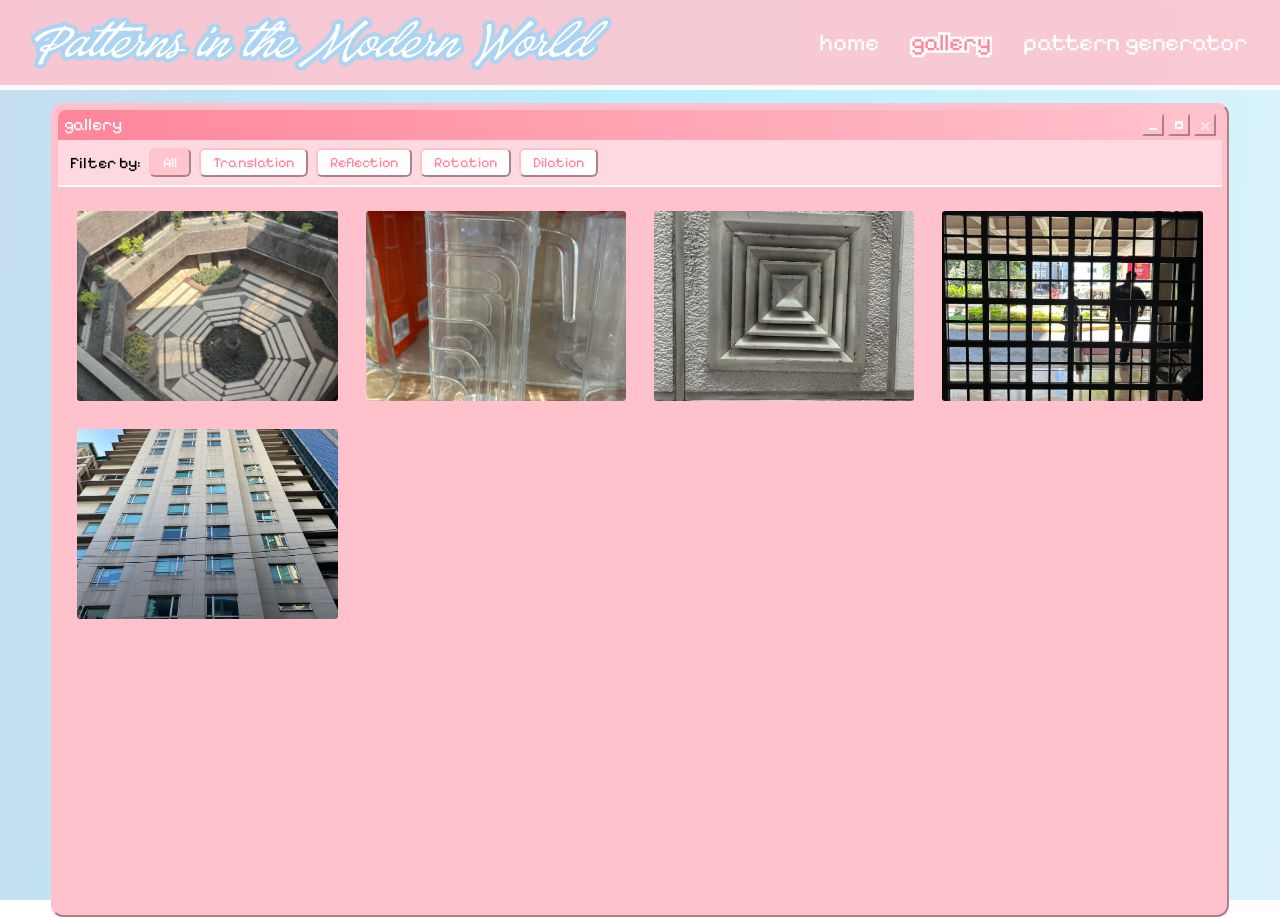
==== commit 6dba0b77: "Gallery v3" ====
--- a/gallery.html
+++ b/gallery.html
@@ -18,9 +18,7 @@
 
     <div class="cursor"></div>
 
-    <!-- ================================== -->
     <!-- NAVIGATION BAR -->
-    <!-- ================================== -->
 
     <header class="nav-header">
 
@@ -41,9 +39,7 @@
     <script src="cursor.js"></script>
 
 
-    <!-- ================================== -->
     <!-- GALLERY LAYOUT -->
-    <!-- ================================== -->
 
     <div class="page-layout">
 
@@ -64,9 +60,7 @@
             </div>
 
 
-            <!-- ================================== -->
             <!-- FILTER BUTTONS -->
-            <!-- ================================== -->
 
             <div class="gallery-filter">
 
@@ -95,9 +89,7 @@
             </div>
 
 
-            <!-- ================================== -->
             <!-- GALLERY IMAGES -->
-            <!-- ================================== -->
 
             <div class="gallery">
 
@@ -107,10 +99,12 @@
                 <div class="gallery-item"
                     data-category="dilation"
                     data-title="Dilation Pattern - ALB Pond"
-                    data-description="A pattern created by enlarging or reducing a shape while maintaining its proportions.">
-
-                    <img src="images/dilation-ALB_pond (1).png"
-                        alt="Dilation pattern - ALB Pond">
+                    data-description="The subject in the photo contains a dilation pattern, as the triangles rotate around an object in the middle and VARY in size. The photo was taken in the library of UA&P pointing down into the ALB pond.">
+
+                    <img src="images/dilation-ALB_pond (2).png"
+                        alt="Dilation pattern - ALB Pond"
+                        loading="lazy"
+                        decoding="async">
 
                 </div>
 
@@ -118,10 +112,12 @@
                 <div class="gallery-item"
                     data-category="dilation"
                     data-title="Dilation Pattern - SM Grocery"
-                    data-description="A pattern created by enlarging or reducing a shape while maintaining its proportions.">
-
-                    <img src="images/dilation-SMGrocery (1).JPG"
-                        alt="Dilation pattern - SM Grocery">
+                    data-description="The object in this photo displays a dilation pattern because each succeeding shape on the bottle decreases in size from top to bottom. This photo was taken in SM Megamall grocery.">
+
+                    <img src="images/dilation-SMGrocery (2).JPG"
+                        alt="Dilation pattern - SM Grocery"
+                        loading="lazy"
+                        decoding="async">
 
                 </div>
 
@@ -129,10 +125,12 @@
                 <div class="gallery-item"
                     data-category="dilation"
                     data-title="Dilation Pattern - Vent ACB"
-                    data-description="A pattern created by enlarging or reducing a shape while maintaining its proportions.">
-
-                    <img src="images/dilation-ventACB (1).JPG"
-                        alt="Dilation pattern - Vent ACB">
+                    data-description="The object in this photo displays a dilation pattern because the vent has squares that increase in size outwards, starting from the middle. This photo was taken in the ACB building, UA&P.">
+
+                    <img src="images/dilation-ventACB (2).JPG"
+                        alt="Dilation pattern - Vent ACB"
+                        loading="lazy"
+                        decoding="async">
 
                 </div>
 
@@ -140,26 +138,29 @@
                 <!-- DILATION + TRANSLATION -->
 
                 <div class="gallery-item"
-                    data-category="dilation"
+                    data-category="dilation translation"
                     data-title="Dilation and Translation Pattern - ALB Gate"
-                    data-description="A pattern combining dilation and translation, demonstrating changes in size alongside the movement of shapes across a surface.">
-
-                    <img src="images/dilationtranslation-ALBgate (1).JPG"
-                        alt="Dilation and translation pattern - ALB Gate">
-
-                </div>
-
+                    data-description="The object in this photo displays a translation pattern because the squares are shown to be repeating and shifting a fixed distance from one another. This photo was taken in the ALB building, UA&P.">
+
+                    <img src="images/dilationtranslation-ALBgate (2).JPG"
+                        alt="Dilation and translation pattern - ALB Gate"
+                        loading="lazy"
+                        decoding="async">
+
+                </div>
 
 
                 <!-- REFLECTION -->
 
                 <div class="gallery-item"
-                    data-category="reflection"
+                    data-category="reflection translation"
                     data-title="Reflection Pattern - Building Behind KFC"
-                    data-description="A pattern created by flipping a shape across a line, producing a mirror image.">
-
-                    <img src="images/reflection-bldgbehindkfc (1).JPG"
-                        alt="Reflection pattern - Building Behind KFC">
+                    data-description="The object in this photo displays a reflection and a translation pattern because the windows are repeating and shifts to a certain direction while also being perfectly symmetrical with the axis of symmetry being in the middle of the building horizontally. This photo was taken near Pearl Drive, the building behind KFC.">
+
+                    <img src="images/reflection-bldgbehindkfc (2).JPG"
+                        alt="Reflection pattern - Building Behind KFC"
+                        loading="lazy"
+                        decoding="async">
 
                 </div>
 
@@ -167,10 +168,12 @@
                 <div class="gallery-item"
                     data-category="reflection"
                     data-title="Reflection Pattern - Car Megamall"
-                    data-description="A design that demonstrates symmetry through the reflection of shapes across an axis.">
-
-                    <img src="images/reflection-CarMegamall (1).JPG"
-                        alt="Reflection pattern - Car Megamall">
+                    data-description="The grills on this car contain a reflection pattern that goes along the Y-axis. Each piece of metal can replace the opposite piece of metal’s place across the line of reflection in the middle, granted it is the correct order. This photo was taken in Megamall.">
+
+                    <img src="images/reflection-CarMegamall (2).JPG"
+                        alt="Reflection pattern - Car Megamall"
+                        loading="lazy"
+                        decoding="async">
 
                 </div>
 
@@ -178,10 +181,12 @@
                 <div class="gallery-item"
                     data-category="reflection"
                     data-title="Reflection Pattern - Chess MEGAC"
-                    data-description="A repeating arrangement that uses mirror images to create visual symmetry.">
-
-                    <img src="images/reflection-chessMEGAC (1).JPG"
-                        alt="Reflection pattern - Chess MEGAC">
+                    data-description="The object in this photo displays a reflection pattern because the set up in this big chess display is perfectly symmetrical, as all chess board set-ups are. The axis of symmetry is at the middle of the board horizontally. This photo was taken in SM Megamall.">
+
+                    <img src="images/reflection-chessMEGAC (2).JPG"
+                        alt="Reflection pattern - Chess MEGAC"
+                        loading="lazy"
+                        decoding="async">
 
                 </div>
 
@@ -189,10 +194,12 @@
                 <div class="gallery-item"
                     data-category="reflection"
                     data-title="Reflection Pattern - MEGAC Second Floor"
-                    data-description="A geometric design that uses reflection to produce symmetrical arrangements.">
-
-                    <img src="images/reflection-MEGACsecondfloor (1).JPG"
-                        alt="Reflection pattern - MEGAC Second Floor">
+                    data-description="The object in this photo displays a reflection pattern since the lines meet at the center which acts as the axis of symmetry. This photo was taken at Megamall.">
+
+                    <img src="images/reflection-MEGACsecondfloor (2).JPG"
+                        alt="Reflection pattern - MEGAC Second Floor"
+                        loading="lazy"
+                        decoding="async">
 
                 </div>
 
@@ -200,27 +207,29 @@
                 <div class="gallery-item"
                     data-category="reflection"
                     data-title="Reflection Pattern - Ortigas Extension"
-                    data-description="A pattern demonstrating symmetry through reflected shapes and arrangements.">
-
-                    <img src="images/reflection-Ortigas extension, st. Joseph subd (chess) (1).jpg"
-                        alt="Reflection pattern - Ortigas Extension">
-
-                </div>
-
+                    data-description="The object in this photo displays a reflection pattern because a chess board set-up is inherently symmetrical which then becomes a reflection. The axis of symmetry is at the middle of the board vertically. This photo was taken in St. Joseph subd., near Ortigas, ext.">
+
+                    <img src="images/reflection-Ortigas extension, st. Joseph subd (chess) (2).jpg"
+                        alt="Reflection pattern - Ortigas Extension"
+                        loading="lazy"
+                        decoding="async">
+
+                </div>
 
 
                 <!-- REFLECTION + TRANSLATION -->
 
                 <div class="gallery-item"
-                    data-category="reflection"
+                    data-category="reflection translation"
                     data-title="Reflection and Translation Pattern - MEGAC"
-                    data-description="A pattern combining reflection and translation, using mirrored shapes and repeated movements to create a geometric arrangement.">
-
-                    <img src="images/reflectiontranslation-MEGAC (1).JPG"
-                        alt="Reflection and translation pattern - MEGAC">
-
-                </div>
-
+                    data-description="The object in this photo displays a translation pattern because the shapes shift to the right and then upwards which then shifts downwards again to repeat the pattern. This photo was taken at Megamall.">
+
+                    <img src="images/reflectiontranslation-MEGAC (2).JPG"
+                        alt="Reflection and translation pattern - MEGAC"
+                        loading="lazy"
+                        decoding="async">
+
+                </div>
 
 
                 <!-- ROTATION -->
@@ -228,10 +237,12 @@
                 <div class="gallery-item"
                     data-category="rotation"
                     data-title="Rotation Pattern - Ortigas Extension"
-                    data-description="A pattern formed by turning a shape around a fixed point at a specific angle.">
-
-                    <img src="images/rotation-Ortigas extension, st. Joseph subd (1).jpg"
-                        alt="Rotation pattern - Ortigas Extension">
+                    data-description="The object in this photo displays a rotation pattern because the blades of the fan are rotated by a certain angle to create the pattern. This photo was taken in St. Joseph subd., near Ortigas ext.">
+
+                    <img src="images/rotation-Ortigas extension, st. Joseph subd (2).jpg"
+                        alt="Rotation pattern - Ortigas Extension"
+                        loading="lazy"
+                        decoding="async">
 
                 </div>
 
@@ -239,10 +250,12 @@
                 <div class="gallery-item"
                     data-category="rotation"
                     data-title="Rotation Pattern - Residencia 8888"
-                    data-description="A repeating design created by rotating shapes around a common center point.">
-
-                    <img src="images/rotation-residencia8888 (1).JPG"
-                        alt="Rotation pattern - Residencia 8888">
+                    data-description="The tiles in the floor in this picture contain a rotation pattern. Each small tile that makes up a semi circle rotates along a midpoint which are overlapped by other semi circles to create a sophisticated pattern along the floor of RESIDENCIA 8888.">
+
+                    <img src="images/rotation-residencia8888 (2).JPG"
+                        alt="Rotation pattern - Residencia 8888"
+                        loading="lazy"
+                        decoding="async">
 
                 </div>
 
@@ -250,35 +263,40 @@
                 <div class="gallery-item"
                     data-category="rotation"
                     data-title="Rotation Pattern - Spiral Megamall Department Store"
-                    data-description="A pattern created through the repeated rotation of shapes around a common center.">
-
-                    <img src="images/rotation-SpiralMegamallDepartmentStore (1).JPG"
-                        alt="Rotation pattern - Spiral Megamall Department Store">
-
-                </div>
-
-
-                <div class="gallery-item"
-                    data-category="rotation"
-                    data-title="Rotation Pattern - UA&P Gate"
-                    data-description="A pattern formed by turning shapes around a fixed point, creating a sense of movement and symmetry.">
-
-                    <img src="images/rotation-UAPgate (1).JPG"
-                        alt="Rotation pattern - UA&P Gate">
-
-                </div>
-
+                    data-description="This photo contains a rotation pattern manifesting in the form of a spiral. Each red and white piece can be rotated to each other's position by changing angle. This photo was taken in the Megamall department store.">
+
+                    <img src="images/rotation-SpiralMegamallDepartmentStore (2).JPG"
+                        alt="Rotation pattern - Spiral Megamall Department Store"
+                        loading="lazy"
+                        decoding="async">
+
+                </div>
 
 
                 <!-- TRANSLATION -->
+
+                <div class="gallery-item"
+                    data-category="translation"
+                    data-title="Translation Pattern - UCAF Wall"
+                    data-description="The wall in UA&P’s Cafeteria contains a translation pattern and it can be observed in each piece of wood with a ridge in between. Each piece of wood sticking out can take the place of another piece without rotating or changing sizes, which differentiates it from a rotation pattern">
+
+                    <img src="images/rotation-UAPgate (2).JPG"
+                        alt="Rotation pattern - UA&P Gate"
+                        loading="lazy"
+                        decoding="async">
+
+                </div>
+
 
                 <div class="gallery-item"
                     data-category="translation"
                     data-title="Translation Pattern - UCAF Wall"
                     data-description="A pattern formed by shifting identical shapes while preserving their original orientation.">
 
-                    <img src="images/translation_wallUCAF (1).JPG"
-                        alt="Translation pattern - UCAF Wall">
+                    <img src="images/translation_wallUCAF (2).JPG"
+                        alt="Translation pattern - UCAF Wall"
+                        loading="lazy"
+                        decoding="async">
 
                 </div>
 
@@ -286,10 +304,12 @@
                 <div class="gallery-item"
                     data-category="translation"
                     data-title="Translation Pattern - ACB Building Floor"
-                    data-description="A geometric pattern that maintains the same shape and orientation through repeated displacement.">
-
-                    <img src="images/translation-ACB_buildingfloor (1).png"
-                        alt="Translation pattern - ACB Building Floor">
+                    data-description="The tiles in this photo contain a translation pattern as you can move the triangles in place of triangles with the same color. This photo was taken on a floor in the ACB building.">
+
+                    <img src="images/translation-ACB_buildingfloor (2).png"
+                        alt="Translation pattern - ACB Building Floor"
+                        loading="lazy"
+                        decoding="async">
 
                 </div>
 
@@ -297,21 +317,25 @@
                 <div class="gallery-item"
                     data-category="translation"
                     data-title="Translation Pattern - Building Behind KFC"
-                    data-description="A repeating pattern created by moving shapes across a plane without rotating or resizing them.">
-
-                    <img src="images/translation-bldgbehindkfc (1).JPG"
-                        alt="Translation pattern - Building Behind KFC">
-
-                </div>
-
-
-                <div class="gallery-item"
-                    data-category="translation"
-                    data-title="Translation Pattern - Ortigas Extension"
-                    data-description="A pattern created by repeating shapes through equal movements in a particular direction.">
-
-                    <img src="images/translation-Ortigas extension, st. Joseph subd (1).jpg"
-                        alt="Translation pattern - Ortigas Extension">
+                    data-description="The windows in this photo observes a translation pattern. Each window can take another window's place by simply moving down or to the side, without rotating, thus translating a generator. This was taken at the building behind KFC near UA&P.">
+
+                    <img src="images/translation-bldgbehindkfc (2).JPG"
+                        alt="Translation pattern - Building Behind KFC"
+                        loading="lazy"
+                        decoding="async">
+
+                </div>
+
+
+                <div class="gallery-item"
+                    data-category="dilation"
+                    data-title="Dilation Pattern - Ortigas Extension"
+                    data-description="The object in this photo displays a dilation pattern because each succeeding mask increases in size. The photo was taken in St. Joseph subd., near Ortigas ext.">
+
+                    <img src="images/translation-Ortigas extension, st. Joseph subd (2).jpg"
+                        alt="Translation pattern - Ortigas Extension"
+                        loading="lazy"
+                        decoding="async">
 
                 </div>
 
@@ -319,10 +343,12 @@
                 <div class="gallery-item"
                     data-category="translation"
                     data-title="Translation Pattern - Ortigas Extension 02"
-                    data-description="A geometric arrangement created through the consistent movement of shapes across a surface.">
-
-                    <img src="images/translation-Ortigas extension, st. Joseph subd(1) (1).jpg"
-                        alt="Translation pattern - Ortigas Extension 02">
+                    data-description="The leaf in this photo showcases a translation pattern. The pattern can be observed in the horizontal darker streaks in the leaf. The picture was taken in St. Joseph Subdivision">
+
+                    <img src="images/translation-Ortigas extension, st. Joseph subd(1) (2).jpg"
+                        alt="Translation pattern - Ortigas Extension 02"
+                        loading="lazy"
+                        decoding="async">
 
                 </div>
 
@@ -334,10 +360,7 @@
     </div>
 
 
-
-    <!-- ================================== -->
     <!-- RETRO IMAGE VIEWER -->
-    <!-- ================================== -->
 
     <div class="image-viewer"
         id="imageViewer"
@@ -346,9 +369,7 @@
         aria-hidden="true"
         aria-label="Image viewer">
 
-
         <div class="viewer-window">
-
 
             <!-- VIEWER TITLE BAR -->
 
@@ -368,16 +389,13 @@
             </div>
 
 
-
             <!-- VIEWER CONTENT -->
 
             <div class="viewer-content">
 
-
                 <!-- SELECTED IMAGE -->
 
                 <div class="viewer-image-container">
-
 
                     <!-- PREVIOUS IMAGE -->
 
@@ -410,9 +428,7 @@
 
                     </button>
 
-
-                </div>
-
+                </div>
 
 
                 <!-- IMAGE DESCRIPTION -->
@@ -423,15 +439,12 @@
                         IMAGE TITLE
                     </h2>
 
-
                     <div class="description-divider"></div>
-
 
                     <p id="imageDescription">
                         Image description goes here.
                     </p>
 
-
                     <div class="image-category">
 
                         CATEGORY:
@@ -444,9 +457,7 @@
 
                 </div>
 
-
-            </div>
-
+            </div>
 
 
             <!-- VIEWER FOOTER -->
@@ -463,16 +474,12 @@
 
             </div>
 
-
         </div>
 
     </div>
 
 
-
-    <!-- ================================== -->
     <!-- JAVASCRIPT -->
-    <!-- ================================== -->
 
     <script src="gallery.js"></script>
 
--- a/gallery.css
+++ b/gallery.css
@@ -10,16 +10,13 @@
     min-height: 0;
 }
 
-
-/* TITLE BAR */
-
 .title-bar {
     flex-shrink: 0;
 }
 
 
 /* ========================================
-   PINK FILTER BAR
+   FILTER BAR
 ======================================== */
 
 .gallery-filter {
@@ -36,9 +33,6 @@
 
     flex-shrink: 0;
 }
-
-
-/* FILTER BUTTONS */
 
 .filter-btn {
     padding: 4px 12px;
@@ -62,20 +56,21 @@
 
 
 /* ========================================
-   SCROLLABLE GALLERY
+   GALLERY GRID
 ======================================== */
 
 .gallery {
-    padding: 5px;
-
     display: grid;
-    grid-template-columns: repeat(4, 0.245fr);
-    column-gap: 10px;
-    row-gap: 10px;
-
-    justify-content: center;
+    grid-template-columns: repeat(4, minmax(0, 1fr));
+
+    /* Spacing between every image */
+    gap: 28px;
+
+    padding: 24px;
+    box-sizing: border-box;
+
     align-content: start;
-    align-items: center;
+    align-items: start;
 
     flex: 1;
     min-height: 0;
@@ -90,40 +85,59 @@
 }
 
 
-/* GALLERY IMAGES */
-
-.gallery img {
+/* ========================================
+   GALLERY ITEMS
+======================================== */
+
+.gallery-item {
+    position: relative;
     width: 100%;
-    height: auto;
+    height: 190px;
+    min-width: 0;
+
+    overflow: hidden;
+    cursor: pointer;
+
+    border-radius: 3px;
+
+    transition: box-shadow 0.2s ease;
+}
+
+.gallery-item img {
     display: block;
-}
-
-.gallery-item {
     width: 100%;
-    cursor: pointer;
-}
-
-.gallery-item img {
-    width: 100%;
-    height: auto;
-    display: block;
-}
-
+    height: 100%;
+
+    object-fit: cover;
+    object-position: center;
+
+    transition: transform 0.25s ease;
+}
+
+/* Hover effect */
+.gallery-item:hover {
+    z-index: 2;
+    box-shadow: 0 0 0 4px white,
+                0 0 0 7px var(--deep-pink);
+}
+
+.gallery-item:hover img {
+    transform: scale(1.04);
+}
+
+/* Filter behavior */
 .gallery-item.hide {
-    display: none;
-}
-
-
-/* ========================================
-   RETRO IMAGE VIEWER WINDOW
+    display: none !important;
+}
+
+
+/* ========================================
+   IMAGE VIEWER
 ======================================== */
 
 body.viewer-open {
     overflow: hidden;
 }
-
-
-/* DARK BACKGROUND */
 
 .image-viewer {
     position: fixed;
@@ -150,18 +164,12 @@
                 visibility 0.2s ease;
 }
 
-
-/* SHOW VIEWER */
-
 .image-viewer.active {
     opacity: 1;
     visibility: visible;
     pointer-events: auto;
 }
 
-
-/* VIEWER WINDOW */
-
 .viewer-window {
     display: flex;
     flex-direction: column;
@@ -187,7 +195,9 @@
 }
 
 
-/* VIEWER TITLE BAR */
+/* ========================================
+   VIEWER TITLE BAR
+======================================== */
 
 .viewer-window .title-bar {
     margin: 5px 5px 0;
@@ -245,21 +255,9 @@
 
     overflow: hidden;
 
-    background:
-        linear-gradient(45deg, #f5eaf0 25%, transparent 25%),
-        linear-gradient(-45deg, #f5eaf0 25%, transparent 25%),
-        linear-gradient(45deg, transparent 75%, #f5eaf0 75%),
-        linear-gradient(-45deg, transparent 75%, #f5eaf0 75%),
-        #fffafd;
-
-    background-size: 18px 18px;
-    background-position: 0 0, 0 9px, 9px -9px, -9px 0;
-
+    background: #f7b6d2;
     border: 2px inset #e9b8c5;
 }
-
-
-/* SELECTED IMAGE */
 
 .viewer-image-container img {
     display: block;
@@ -271,15 +269,14 @@
     height: auto;
 
     object-fit: contain;
-
     image-rendering: auto;
 
-    box-shadow: 0 3px 12px rgba(50, 35, 50, 0.18);
-}
-
-
-/* ========================================
-   IMAGE NAVIGATION ARROWS
+    box-shadow: none;
+}
+
+
+/* ========================================
+   VIEWER ARROWS
 ======================================== */
 
 .viewer-arrow {
@@ -299,7 +296,6 @@
     transform: translateY(-50%);
 
     color: white;
-
     background: linear-gradient(145deg, #ff9caf, #f47d98);
 
     border: 2px outset #ffc2cd;
@@ -313,37 +309,22 @@
     box-shadow: 2px 3px 0 rgba(120, 67, 84, 0.2);
 }
 
-
-/* ARROW HOVER */
-
 .viewer-arrow:hover {
     background: linear-gradient(145deg, #ffb6c4, #ff8fa7);
 }
-
-
-/* ARROW CLICK */
 
 .viewer-arrow:active {
     border-style: inset;
     transform: translateY(-50%) scale(0.96);
 }
 
-
-/* LEFT ARROW */
-
 .viewer-arrow-left {
     left: 8px;
 }
 
-
-/* RIGHT ARROW */
-
 .viewer-arrow-right {
     right: 8px;
 }
-
-
-/* HIDE ARROWS WHEN NEEDED */
 
 .viewer-arrow[hidden] {
     display: none;
@@ -359,28 +340,19 @@
     padding: 12px 15px;
 
     color: #47343b;
-
     background: #fff0f3;
 
     border: 2px solid #f3b1c0;
     border-radius: 8px;
 }
 
-
-/* IMAGE TITLE */
-
 .viewer-description h2 {
     margin: 0;
-
     color: var(--deep-pink);
 
     font-size: clamp(1.1rem, 2.5vw, 1.45rem);
-
     overflow-wrap: anywhere;
 }
-
-
-/* DIVIDER */
 
 .description-divider {
     height: 2px;
@@ -393,9 +365,6 @@
     );
 }
 
-
-/* DESCRIPTION TEXT */
-
 .viewer-description p {
     margin: 0;
 
@@ -406,15 +375,11 @@
     overflow-wrap: anywhere;
 }
 
-
-/* IMAGE CATEGORY */
-
 .image-category {
     margin-top: 12px;
     padding-top: 8px;
 
     color: var(--deep-pink);
-
     border-top: 1px dashed #e7a2b1;
 
     font-size: 0.9rem;
@@ -440,7 +405,6 @@
     padding: 9px 12px;
 
     color: white;
-
     background: linear-gradient(
         90deg,
         var(--deep-pink),
@@ -448,28 +412,20 @@
     );
 
     border-radius: 0 0 8px 8px;
-
     font-size: 0.85rem;
 }
-
-
-/* FOOTER HINT */
 
 .viewer-hint {
     opacity: 0.95;
 }
 
-
-/* IMAGE COUNTER */
-
 #imageCounter {
     flex-shrink: 0;
 
     padding: 4px 8px;
 
     color: var(--deep-pink);
-
-    background: #fff;
+    background: white;
 
     border: 2px inset #ffd0d9;
     border-radius: 4px;
@@ -478,7 +434,9 @@
 }
 
 
-/* KEYBOARD FOCUS */
+/* ========================================
+   KEYBOARD FOCUS
+======================================== */
 
 .viewer-arrow:focus-visible,
 #closeViewer:focus-visible {
@@ -491,7 +449,24 @@
    RESPONSIVE DESIGN
 ======================================== */
 
+@media (max-width: 1000px) {
+    .gallery {
+        grid-template-columns: repeat(3, minmax(0, 1fr));
+        gap: 24px;
+        padding: 20px;
+    }
+}
+
 @media (max-width: 700px) {
+    .gallery {
+        grid-template-columns: repeat(2, minmax(0, 1fr));
+        gap: 18px;
+        padding: 15px;
+    }
+
+    .gallery-item {
+        height: 170px;
+    }
 
     .image-viewer {
         padding: 10px;
@@ -532,47 +507,16 @@
     .viewer-hint {
         max-width: 65%;
     }
-
-}
-
-
-/* PINK BACKGROUND BEHIND ENLARGED IMAGE */
-.viewer-image-container {
-    background-color: #f7b6d2 !important;
-    display: flex;
-    align-items: center;
-    justify-content: center;
-    overflow: hidden;
-}
-
-#selectedImage {
-    width: 100%;
-    height: 100%;
-    object-fit: contain;
-    background-color: transparent;
-}
-
-
-
-/* REMOVE GHOST / SQUARE SHADOW FROM IMAGE VIEWER */
-
-.viewer-window,
-.viewer-content,
-.viewer-image-container,
-#selectedImage {
-    box-shadow: none !important;
-    filter: none !important;
-    outline: none !important;
-}
-
-/* Keep the pink background */
-.viewer-image-container {
-    background: #f7b6d2 !important;
-}
-
-/* Prevent image shadow */
-#selectedImage {
-    background: transparent !important;
-    box-shadow: none !important;
-    filter: none !important;
-}
+}
+
+@media (max-width: 450px) {
+    .gallery {
+        grid-template-columns: repeat(1, minmax(0, 1fr));
+        gap: 20px;
+        padding: 12px;
+    }
+
+    .gallery-item {
+        height: 220px;
+    }
+}
